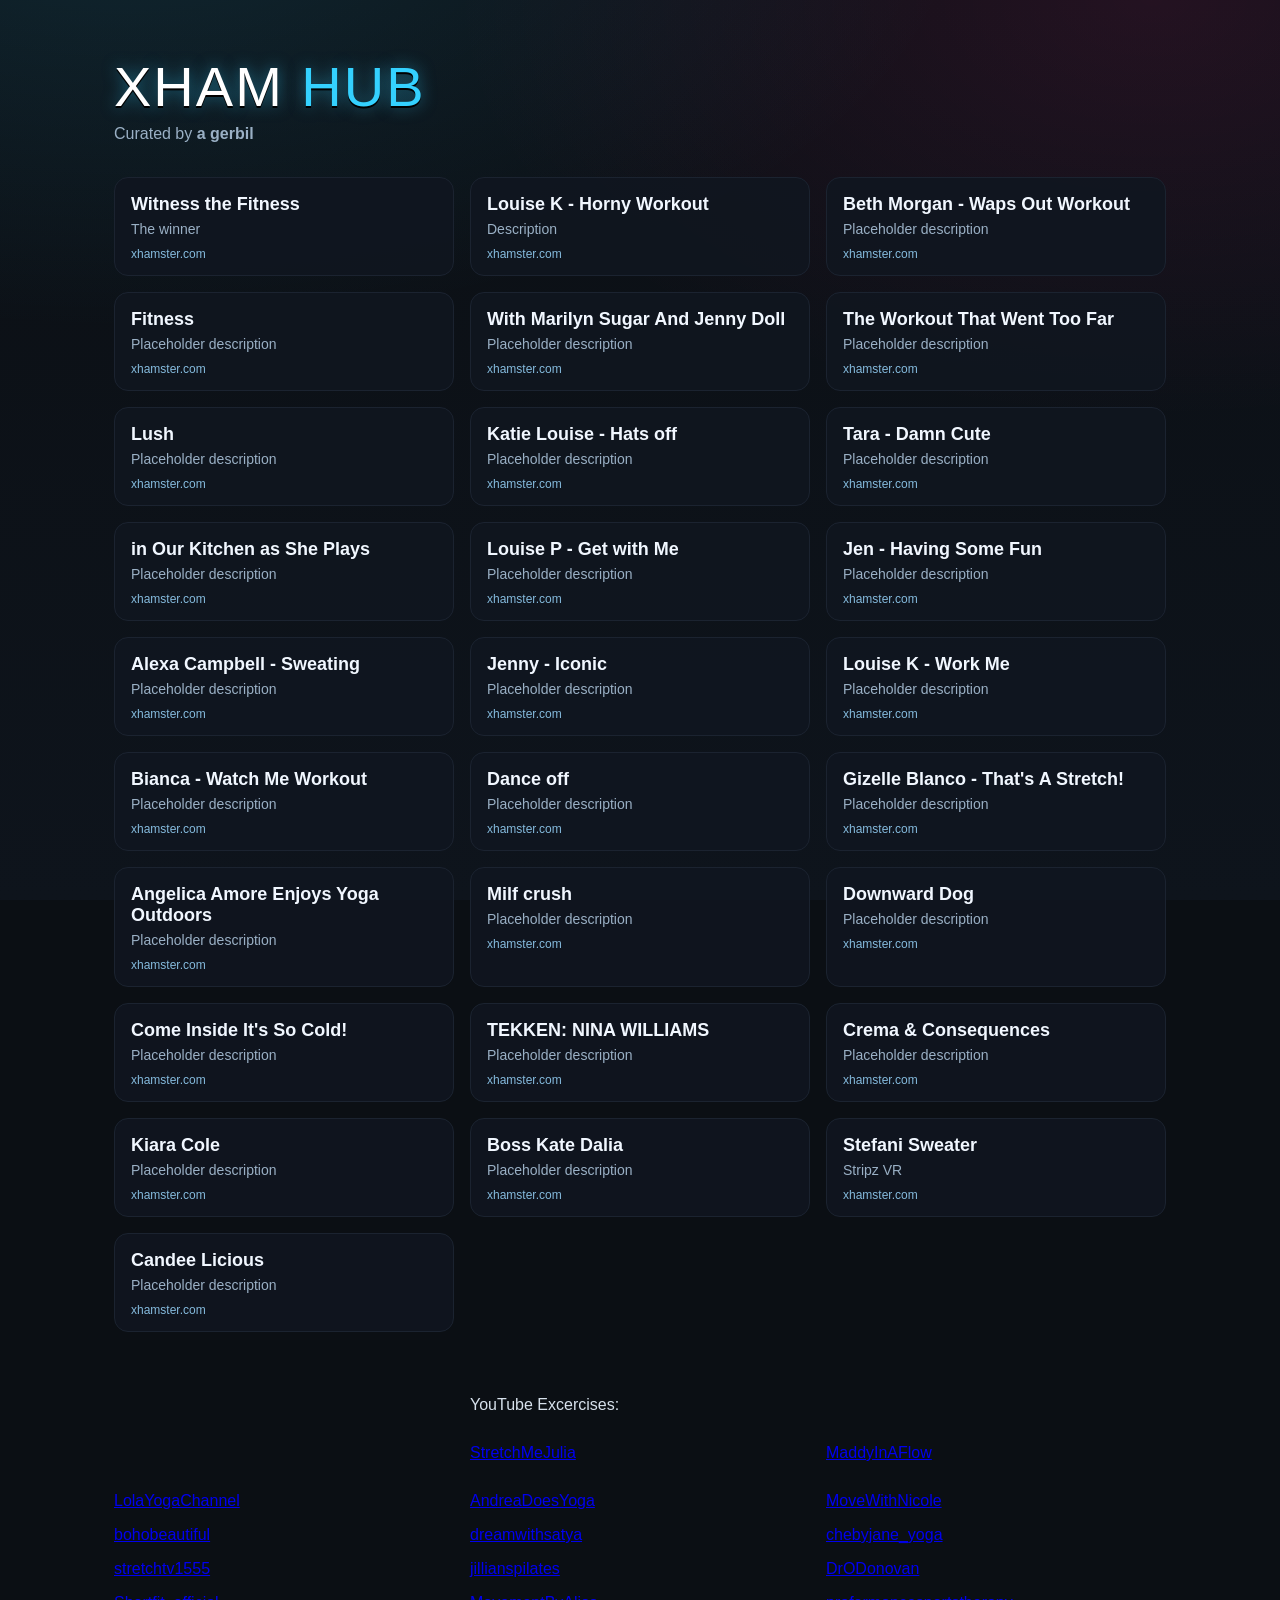
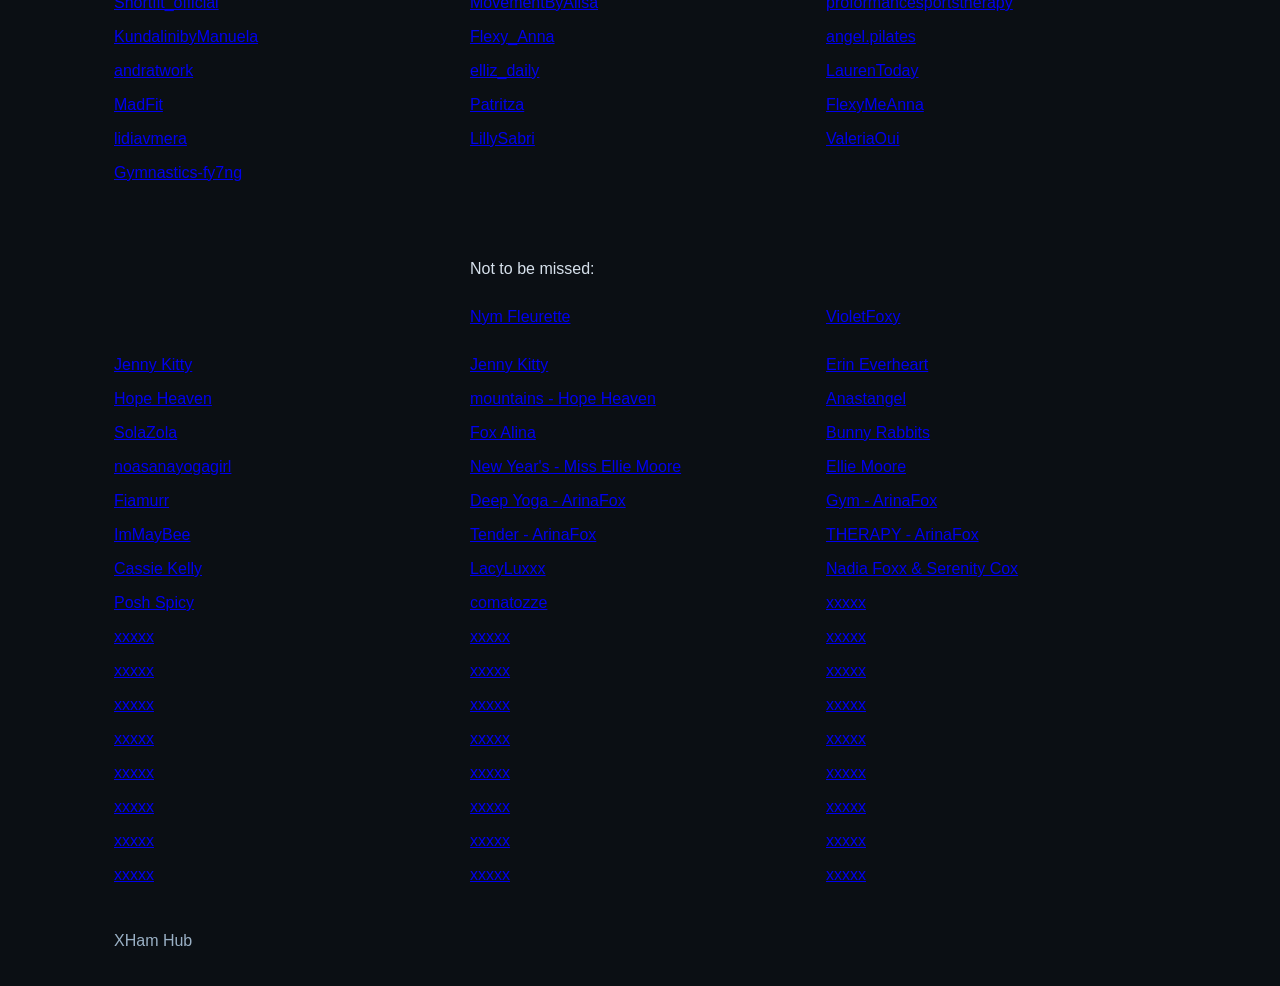
==== database/index.html @ 5155f1e9 "Add files via upload" ====
<!doctype html>
<html lang='en'>
<head>
<meta name="robots" content="noindex,nofollow">
<meta charset='utf-8'>
<title>XHAM Hub</title>
<link rel='stylesheet' href='styles.css'>
</head>
<body>
<header class='hero'><div class='hero__inner container'>
<div class='logo'>XHAM <span>HUB</span></div>
<p class='tag'>Curated by <strong>a gerbil</strong></p>
</div></header>
<main class='container'>
<section id='links' class='links-grid'>

      <a class="link-card" href="https://xhamster.com/videos/witness-the-fitness-xhGAjsO" target="_blank" rel="noopener">
        <div class="link-card__title">Witness the Fitness</div>
        <div class="link-card__desc">The winner</div>
        <div class="link-card__meta">xhamster.com</div>
      </a>

      <a class="link-card" href="https://xhamster.com/videos/louise-k-horny-workout-xhGwveF" target="_blank" rel="noopener">
        <div class="link-card__title">Louise K - Horny Workout</div>
        <div class="link-card__desc">Description</div>
        <div class="link-card__meta">xhamster.com</div>
      </a>

      <a class="link-card" href="https://xhamster.com/videos/beth-morgan-waps-out-workout-xhgz9jl" target="_blank" rel="noopener">
        <div class="link-card__title">Beth Morgan - Waps Out Workout</div>
        <div class="link-card__desc">Placeholder description</div>
        <div class="link-card__meta">xhamster.com</div>
      </a>

      <a class="link-card" href="https://xhamster.com/videos/fitness-anal-xhJX6Xh" target="_blank" rel="noopener">
        <div class="link-card__title">Fitness</div>
        <div class="link-card__desc">Placeholder description</div>
        <div class="link-card__meta">xhamster.com</div>
      </a>

      <a class="link-card" href="https://xhamster.com/videos/18vr-youre-about-to-get-your-mind-completely-wrecked-by-a-filthy-3some-with-marilyn-sugar-and-jenny-doll-xhyQTdA" target="_blank" rel="noopener">
        <div class="link-card__title">With Marilyn Sugar And Jenny Doll</div>
        <div class="link-card__desc">Placeholder description</div>
        <div class="link-card__meta">xhamster.com</div>
      </a>

      <a class="link-card" href="https://xhamster.com/videos/the-workout-that-went-too-far-xhqHVsQ" target="_blank" rel="noopener">
        <div class="link-card__title">The Workout That Went Too Far</div>
        <div class="link-card__desc">Placeholder description</div>
        <div class="link-card__meta">xhamster.com</div>
      </a>

      <a class="link-card" href="https://xhamster.com/videos/lush-in-leggings-xhURpyW" target="_blank" rel="noopener">
        <div class="link-card__title">Lush</div>
        <div class="link-card__desc">Placeholder description</div>
        <div class="link-card__meta">xhamster.com</div>
      </a>

      <a class="link-card" href="https://xhamster.com/videos/katie-louise-hats-off-xh76qNZ" target="_blank" rel="noopener">
        <div class="link-card__title">Katie Louise - Hats off</div>
        <div class="link-card__desc">Placeholder description</div>
        <div class="link-card__meta">xhamster.com</div>
      </a>

      <a class="link-card" href="https://xhamster.com/videos/tara-do-damn-cute-xhE83o2" target="_blank" rel="noopener">
        <div class="link-card__title">Tara - Damn Cute</div>
        <div class="link-card__desc">Placeholder description</div>
        <div class="link-card__meta">xhamster.com</div>
      </a>

      <a class="link-card" href="https://xhamster.com/videos/iris-is-not-wearing-panties-or-a-bra-in-our-kitchen-as-she-plays-in-vr-xhor1Lw" target="_blank" rel="noopener">
        <div class="link-card__title">in Our Kitchen as She Plays</div>
        <div class="link-card__desc">Placeholder description</div>
        <div class="link-card__meta">xhamster.com</div>
      </a>

      <a class="link-card" href="https://xhamster.com/videos/louise-p-get-naked-with-me-xhgOeEA" target="_blank" rel="noopener">
        <div class="link-card__title">Louise P - Get with Me</div>
        <div class="link-card__desc">Placeholder description</div>
        <div class="link-card__meta">xhamster.com</div>
      </a>

      <a class="link-card" href="https://https://xhamster.com/videos/jen-having-some-fun-xhluMwV" target="_blank" rel="noopener">
        <div class="link-card__title">Jen - Having Some Fun</div>
        <div class="link-card__desc">Placeholder description</div>
        <div class="link-card__meta">xhamster.com</div>
      </a>

      <a class="link-card" href="https://xhamster.com/videos/alexa-campbell-sweating-xhpr15O" target="_blank" rel="noopener">
         <div class="link-card__title">Alexa Campbell - Sweating</div>
         <div class="link-card__desc">Placeholder description</div>
         <div class="link-card__meta">xhamster.com</div>
      </a>

      <a class="link-card" href="https://xhamster.com/videos/jenny-iconic-xhCXWlG" target="_blank" rel="noopener">
        <div class="link-card__title">Jenny - Iconic</div>
        <div class="link-card__desc">Placeholder description</div>
        <div class="link-card__meta">xhamster.com</div>
      </a>

      <a class="link-card" href="https://xhamster.com/videos/louise-k-work-me-xhGZKt6" target="_blank" rel="noopener">
        <div class="link-card__title">Louise K - Work Me</div>
        <div class="link-card__desc">Placeholder description</div>
        <div class="link-card__meta">xhamster.com</div>
      </a>

      <a class="link-card" href="https://xhamster.com/videos/bianca-watch-me-workout-xhG8dqY" target="_blank" rel="noopener">
        <div class="link-card__title">Bianca - Watch Me Workout</div>
        <div class="link-card__desc">Placeholder description</div>
        <div class="link-card__meta">xhamster.com</div>
      </a>

      <a class="link-card" href="https://xhamster.com/videos/dance-off-xhmjfqy" target="_blank" rel="noopener">
        <div class="link-card__title">Dance off</div>
        <div class="link-card__desc">Placeholder description</div>
        <div class="link-card__meta">xhamster.com</div>
      </a>

      <a class="link-card" href="https://xhamster.com/videos/gizelle-blanco-wankzvr-thats-a-stretch-xheAMYT" target="_blank" rel="noopener">
        <div class="link-card__title">Gizelle Blanco - That's A Stretch!</div>
        <div class="link-card__desc">Placeholder description</div>
        <div class="link-card__meta">xhamster.com</div>
      </a>

      <a class="link-card" href="https://xhamster.com/videos/blonde-milf-angelica-amore-enjoys-nude-yoga-outdoors-xhXdv6Q" target="_blank" rel="noopener">
        <div class="link-card__title">Angelica Amore Enjoys Yoga Outdoors</div>
        <div class="link-card__desc">Placeholder description</div>
        <div class="link-card__meta">xhamster.com</div>
      </a>

      <a class="link-card" href="https://xhamster.com/videos/milf-crush-xhU7Tdp" target="_blank" rel="noopener">
        <div class="link-card__title">Milf crush</div>
        <div class="link-card__desc">Placeholder description</div>
        <div class="link-card__meta">xhamster.com</div>
      </a>

      <a class="link-card" href="https://xhamster.com/videos/milfvr-downward-doggystyle-7538200" target="_blank" rel="noopener">
        <div class="link-card__title">Downward Dog</div>
        <div class="link-card__desc">Placeholder description</div>
        <div class="link-card__meta">xhamster.com</div>
      </a>

      <a class="link-card" href="https://xhamster.com/videos/come-inside-its-so-cold-xhmgR2p" target="_blank" rel="noopener">
        <div class="link-card__title">Come Inside It's So Cold!</div>
        <div class="link-card__desc">Placeholder description</div>
        <div class="link-card__meta">xhamster.com</div>
      </a>

      <a class="link-card" href="https://xhamster.com/videos/tekken-nina-williams-a-xxx-parody-xhTXLjh" target="_blank" rel="noopener">
        <div class="link-card__title">TEKKEN: NINA WILLIAMS</div>
        <div class="link-card__desc">Placeholder description</div>
        <div class="link-card__meta">xhamster.com</div>
      </a>

      <a class="link-card" href="https://xhamster.com/videos/crema-consequences-xhkeyH8" target="_blank" rel="noopener">
        <div class="link-card__title">Crema & Consequences</div>
        <div class="link-card__desc">Placeholder description</div>
        <div class="link-card__meta">xhamster.com</div>
      </a>

      <a class="link-card" href="https://xhamster.com/videos/secretly-watching-stepdaughter-kiara-cole-xhu1Cqy" target="_blank" rel="noopener">
        <div class="link-card__title">Kiara Cole</div>
        <div class="link-card__desc">Placeholder description</div>
        <div class="link-card__meta">xhamster.com</div>
      </a>

      <a class="link-card" href="https://xhamster.com/videos/badoinkvr-naughty-boss-kate-dalia-fucking-her-employee-in-her-office-xh0IenI" target="_blank" rel="noopener">
        <div class="link-card__title">Boss Kate Dalia</div>
        <div class="link-card__desc">Placeholder description</div>
        <div class="link-card__meta">xhamster.com</div>
      </a>

      <a class="link-card" href="https://xhamster.com/videos/yeah-im-cute-xhYVmBL" target="_blank" rel="noopener">
        <div class="link-card__title">Stefani Sweater</div>
        <div class="link-card__desc">Stripz VR</div>
        <div class="link-card__meta">xhamster.com</div>
      </a>

      <a class="link-card" href="https://xhamster.com/videos/fuckpassvr-horny-blonde-candee-licious-begs-for-her-tight-asshole-stretched-around-cock-in-virtual-reality-xh8n7yX" target="_blank" rel="noopener">
        <div class="link-card__title">Candee Licious</div>
        <div class="link-card__desc">Placeholder description</div>
        <div class="link-card__meta">xhamster.com</div>
      </a>


<P></P>
<P></P>
<P></P>
<P></P>
<P></P>
<P></P>
YouTube Excercises:
<P></P>
<P></P>

<a href="https://www.youtube.com/@StretchMeJulia">StretchMeJulia</a>
<a href="https://www.youtube.com/@MaddyInAFlow/videos">MaddyInAFlow</a>
<a href="https://www.youtube.com/@LolaYogaChannel">LolaYogaChannel</a>
<a href="https://www.youtube.com/@AndreaDoesYoga/videos">AndreaDoesYoga</a>
<a href="https://www.youtube.com/@MoveWithNicole/videos">MoveWithNicole</a>
<a href="https://www.youtube.com/@bohobeautiful/videos">bohobeautiful</a>
<a href="https://www.youtube.com/@dreamwithsatya/videos">dreamwithsatya</a>
<a href="https://www.youtube.com/@chebyjane_yoga/videos">chebyjane_yoga</a>
<a href="https://www.youtube.com/@stretchtv1555/videos">stretchtv1555</a>
<a href="https://www.youtube.com/@jillianspilates">jillianspilates</a>
<a href="https://www.youtube.com/@DrODonovan/videos">DrODonovan</a>
<a href="https://www.youtube.com/@Shortfit_official/videos">Shortfit_official</a>
<a href="https://www.youtube.com/@MovementByAlisa/videos">MovementByAlisa</a>
<a href="https://www.youtube.com/@proformancesportstherapy">proformancesportstherapy</a>
<a href="https://www.youtube.com/@KundalinibyManuela/videos">KundalinibyManuela</a>
<a href="https://www.youtube.com/@Flexy_Anna/videos">Flexy_Anna</a>
<a href="https://www.youtube.com/@angel.pilates/videos">angel.pilates</a>
<a href="https://www.youtube.com/@andratwork/videos">andratwork</a>
<a href="https://www.youtube.com/@elliz_daily/videos">elliz_daily</a>
<a href="https://www.youtube.com/@LaurenToday/videos">LaurenToday</a>
<a href="https://www.youtube.com/@MadFit/videos">MadFit</a>
<a href="https://www.youtube.com/@Patritza/videos">Patritza</a>
<a href="https://www.youtube.com/@FlexyMeAnna/videos">FlexyMeAnna</a>
<a href="https://www.youtube.com/@lidiavmera/videos">lidiavmera</a>
<a href="https://www.youtube.com/@LillySabri/videos">LillySabri</a>
<a href="https://www.youtube.com/@ValeriaOui/videos">ValeriaOui</a>
<a href="https://www.youtube.com/@Gymnastics-fy7ng/videos">Gymnastics-fy7ng</a>

<P></P>
<P></P>
<P></P>
<P></P>
<P></P>
<P></P>
Not to be missed:
<P></P>
<P></P>
<a href="https://www.pornhub.com/view_video.php?viewkey=6831671062e85">Nym Fleurette</a>
<a href="https://www.pornhub.com/view_video.php?viewkey=6555a6ac6d11e">VioletFoxy</a>
<a href="https://www.pornhub.com/view_video.php?viewkey=6803118e83c68">Jenny Kitty</a>
<a href="https://www.pornhub.com/view_video.php?viewkey=68f3cf41554ba">Jenny Kitty</a>
<a href="https://www.pornhub.com/view_video.php?viewkey=65bceca9c37d4">Erin Everheart</a>
<a href="https://www.pornhub.com/view_video.php?viewkey=696f19a29f61d">Hope Heaven</a>
<a href="https://www.pornhub.com/view_video.php?viewkey=67c57d99cb5ae">mountains - Hope Heaven</a>
<a href="https://www.pornhub.com/view_video.php?viewkey=65142fd0b6d2b">Anastangel</a>
<a href="https://www.pornhub.com/view_video.php?viewkey=ph5eb875a3d6061">SolaZola</a>
<a href="https://www.pornhub.com/view_video.php?viewkey=643e61e900869">Fox Alina</a>
<a href="https://www.pornhub.com/view_video.php?viewkey=6624faf13e16a">Bunny Rabbits</a>
<a href="https://www.pornhub.com/view_video.php?viewkey=6a2790a0dd77d">noasanayogagirl</a>
<a href="https://www.pornhub.com/view_video.php?viewkey=ph61cf354f5888e">New Year's - Miss Ellie Moore</a>
<a href="https://www.pornhub.com/view_video.php?viewkey=ph63ad153a67b9b">Ellie Moore</a>
<a href="https://www.pornhub.com/view_video.php?viewkey=69d4b1352be3c">Fiamurr</a>
<a href="https://www.pornhub.com/view_video.php?viewkey=65fc431d8cc9f">Deep Yoga - ArinaFox</a>
<a href="https://www.pornhub.com/view_video.php?viewkey=66c08cfb7659b">Gym - ArinaFox</a>
<a href="https://www.pornhub.com/view_video.php?viewkey=65dc8e1baf037">ImMayBee</a>
<a href="https://www.pornhub.com/view_video.php?viewkey=65a581189bbbc">Tender - ArinaFox</a>
<a href="https://www.pornhub.com/view_video.php?viewkey=65ff0e152c5e4">THERAPY - ArinaFox</a>
<a href="https://www.pornhub.com/view_video.php?viewkey=670277af4b8a6">Cassie Kelly</a>
<a href="https://www.pornhub.com/view_video.php?viewkey=ph5f2683eced816">LacyLuxxx</a>
<a href="https://www.pornhub.com/view_video.php?viewkey=6549b49308e63">Nadia Foxx & Serenity Cox</a>
<a href="https://www.pornhub.com/view_video.php?viewkey=671216a3134e1">Posh Spicy</a>
<a href="https://www.pornhub.com/view_video.php?viewkey=67fc59b12c615">comatozze</a>
<a href="xxxxxxxxxxxxxxxxxxxxxxxxxxxxxxxxxxxxxxxxxx">xxxxx</a>
<a href="xxxxxxxxxxxxxxxxxxxxxxxxxxxxxxxxxxxxxxxxxx">xxxxx</a>
<a href="xxxxxxxxxxxxxxxxxxxxxxxxxxxxxxxxxxxxxxxxxx">xxxxx</a>
<a href="xxxxxxxxxxxxxxxxxxxxxxxxxxxxxxxxxxxxxxxxxx">xxxxx</a>
<a href="xxxxxxxxxxxxxxxxxxxxxxxxxxxxxxxxxxxxxxxxxx">xxxxx</a>
<a href="xxxxxxxxxxxxxxxxxxxxxxxxxxxxxxxxxxxxxxxxxx">xxxxx</a>
<a href="xxxxxxxxxxxxxxxxxxxxxxxxxxxxxxxxxxxxxxxxxx">xxxxx</a>
<a href="xxxxxxxxxxxxxxxxxxxxxxxxxxxxxxxxxxxxxxxxxx">xxxxx</a>
<a href="xxxxxxxxxxxxxxxxxxxxxxxxxxxxxxxxxxxxxxxxxx">xxxxx</a>
<a href="xxxxxxxxxxxxxxxxxxxxxxxxxxxxxxxxxxxxxxxxxx">xxxxx</a>
<a href="xxxxxxxxxxxxxxxxxxxxxxxxxxxxxxxxxxxxxxxxxx">xxxxx</a>
<a href="xxxxxxxxxxxxxxxxxxxxxxxxxxxxxxxxxxxxxxxxxx">xxxxx</a>
<a href="xxxxxxxxxxxxxxxxxxxxxxxxxxxxxxxxxxxxxxxxxx">xxxxx</a>
<a href="xxxxxxxxxxxxxxxxxxxxxxxxxxxxxxxxxxxxxxxxxx">xxxxx</a>
<a href="xxxxxxxxxxxxxxxxxxxxxxxxxxxxxxxxxxxxxxxxxx">xxxxx</a>
<a href="xxxxxxxxxxxxxxxxxxxxxxxxxxxxxxxxxxxxxxxxxx">xxxxx</a>
<a href="xxxxxxxxxxxxxxxxxxxxxxxxxxxxxxxxxxxxxxxxxx">xxxxx</a>
<a href="xxxxxxxxxxxxxxxxxxxxxxxxxxxxxxxxxxxxxxxxxx">xxxxx</a>
<a href="xxxxxxxxxxxxxxxxxxxxxxxxxxxxxxxxxxxxxxxxxx">xxxxx</a>
<a href="xxxxxxxxxxxxxxxxxxxxxxxxxxxxxxxxxxxxxxxxxx">xxxxx</a>
<a href="xxxxxxxxxxxxxxxxxxxxxxxxxxxxxxxxxxxxxxxxxx">xxxxx</a>
<a href="xxxxxxxxxxxxxxxxxxxxxxxxxxxxxxxxxxxxxxxxxx">xxxxx</a>
<a href="xxxxxxxxxxxxxxxxxxxxxxxxxxxxxxxxxxxxxxxxxx">xxxxx</a>
<a href="xxxxxxxxxxxxxxxxxxxxxxxxxxxxxxxxxxxxxxxxxx">xxxxx</a>
<a href="xxxxxxxxxxxxxxxxxxxxxxxxxxxxxxxxxxxxxxxxxx">xxxxx</a>





</section></main>
<footer class='footer container'><span>XHam Hub</span></footer>
<script src='main.js'></script>
</body>
</html>
---- database/styles.css ----
/*
  GTA Hub — Neon Dark Theme (Desktop-first)
  Author: MisterFantastick (via Copilot)
*/
:root {
  --bg: #0b0f14;
  --bg-2: #0e141c;
  --text: #d7e1ec;
  --muted: #9ab0c5;
  --border: #1b2330;
  --accent-1: #34d1ff; /* neon cyan */
  --accent-2: #ff2d95; /* neon magenta */
  --accent-3: #b3ff00; /* neon lime */
  --glow: 0 0 0.5rem rgba(52,209,255,0.35), 0 0 1.25rem rgba(255,45,149,0.2);
}

* { box-sizing: border-box; }
html, body { height: 100%; }
html { background: var(--bg); }
body {
  margin: 0;
  color: var(--text);
  font-family: Inter, Segoe UI, Roboto, Helvetica, Arial, system-ui, -apple-system, sans-serif;
  background:
    radial-gradient(1200px 600px at 10% -10%, rgba(52,209,255,0.12), transparent 70%),
    radial-gradient(1000px 600px at 90% 0%, rgba(255,45,149,0.10), transparent 70%),
    linear-gradient(180deg, var(--bg) 0%, var(--bg-2) 100%);
}

.container { max-width: 1100px; margin: 0 auto; padding: 0 24px; }

/**** HERO ****/
.hero { position: relative; padding: 54px 0 0; overflow: hidden; }
.hero__overlay {
  position: absolute; inset: 0; pointer-events: none;
  background-image:
    repeating-linear-gradient(
      to bottom,
      rgba(255,255,255,0.06),
      rgba(255,255,255,0.06) 1px,
      transparent 1px,
      transparent 3px
    );
  mix-blend-mode: overlay; opacity: 0.12;
}
.logo {
  font-family: Impact, Haettenschweiler, 'Arial Narrow Bold', sans-serif;
  font-size: 56px; letter-spacing: 2px;
  color: white; text-shadow: 0 2px 0 #000, 0 0 16px rgba(52,209,255,0.5);
}
.logo span { color: var(--accent-1); }
.tag { margin-top: 6px; color: var(--muted); }
.skyline { display: block; width: 100%; height: 140px; }

/**** INTRO ****/
.intro { margin: 26px 0 14px; line-height: 1.6; color: var(--muted); }
.intro .note {
  margin-top: 10px; border: 1px solid var(--border); border-left: 4px solid var(--accent-1);
  padding: 10px 12px; background: rgba(20,26,36,0.8); border-radius: 8px;
}
.intro code { color: #e6f3ff; background: rgba(52,209,255,0.12); padding: 1px 6px; border-radius: 4px; }

/**** LINKS GRID ****/
.links-grid {
  display: grid; gap: 16px; grid-template-columns: repeat(auto-fill, minmax(280px, 1fr));
  margin: 18px 0 48px;
}
.link-card {
  display: block; position: relative; padding: 16px 16px 14px; background: rgba(16,22,32,0.9);
  border: 1px solid var(--border); border-radius: 14px; text-decoration: none; color: var(--text);
  transition: transform 160ms ease, box-shadow 160ms ease, border-color 160ms ease;
}
.link-card::before {
  content: ""; position: absolute; inset: -1px; border-radius: inherit; pointer-events: none;
  background: linear-gradient(135deg, rgba(52,209,255,0.15), rgba(255,45,149,0.12));
  filter: blur(14px); opacity: 0; transition: opacity 160ms ease;
}
.link-card:hover { transform: translateY(-3px); border-color: #263146; box-shadow: var(--glow); }
.link-card:hover::before { opacity: 1; }

.link-card__title { font-weight: 800; font-size: 18px; margin-bottom: 6px; color: #f1f7ff; }
.link-card__desc { font-size: 14px; color: var(--muted); margin-bottom: 10px; }
.link-card__meta { font-size: 12px; color: #9ad8ff; opacity: 0.85; }

/**** FOOTER ****/
.footer { display: flex; justify-content: space-between; align-items: center; padding-bottom: 36px; color: var(--muted); }
.footer strong { color: #e6f3ff; }

/* Desktop-first; minimal mobile tweaks just in case */
@media (max-width: 720px) {
  .logo { font-size: 40px; }
  .skyline { height: 96px; }
}
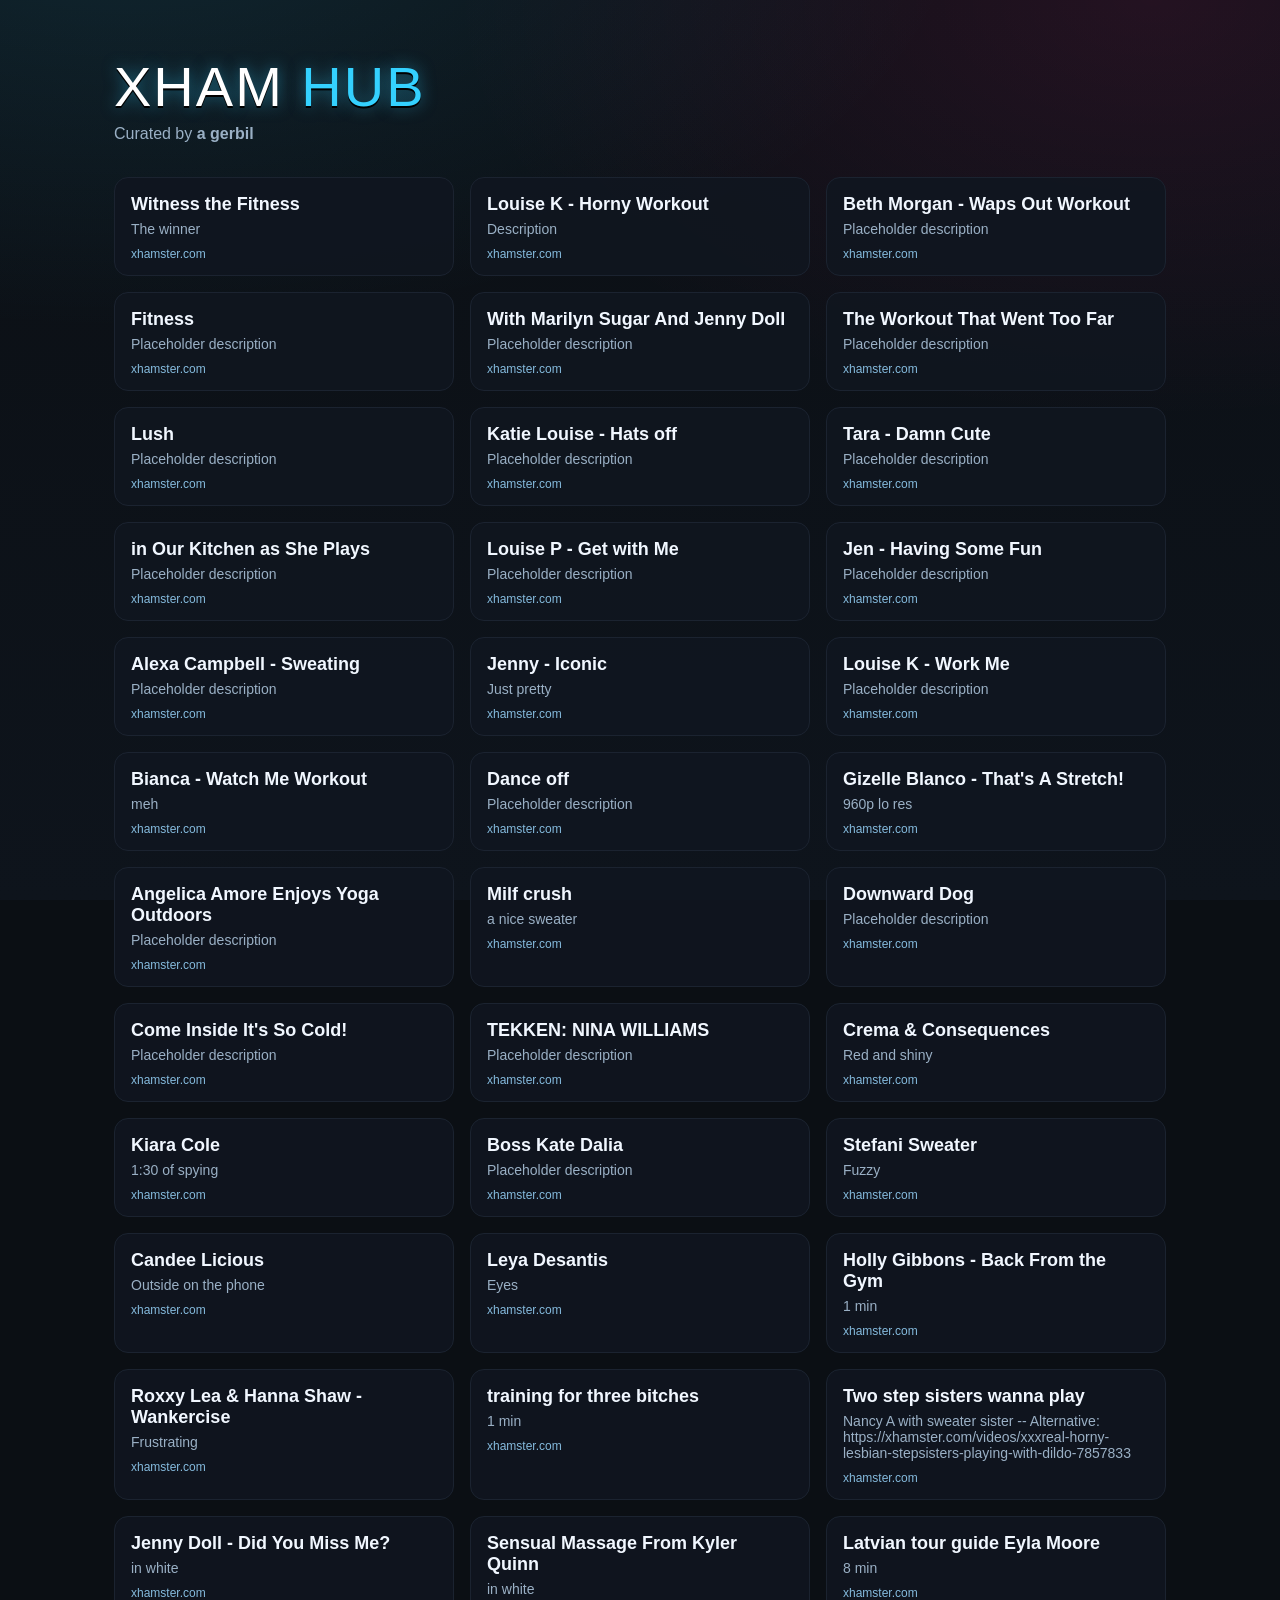
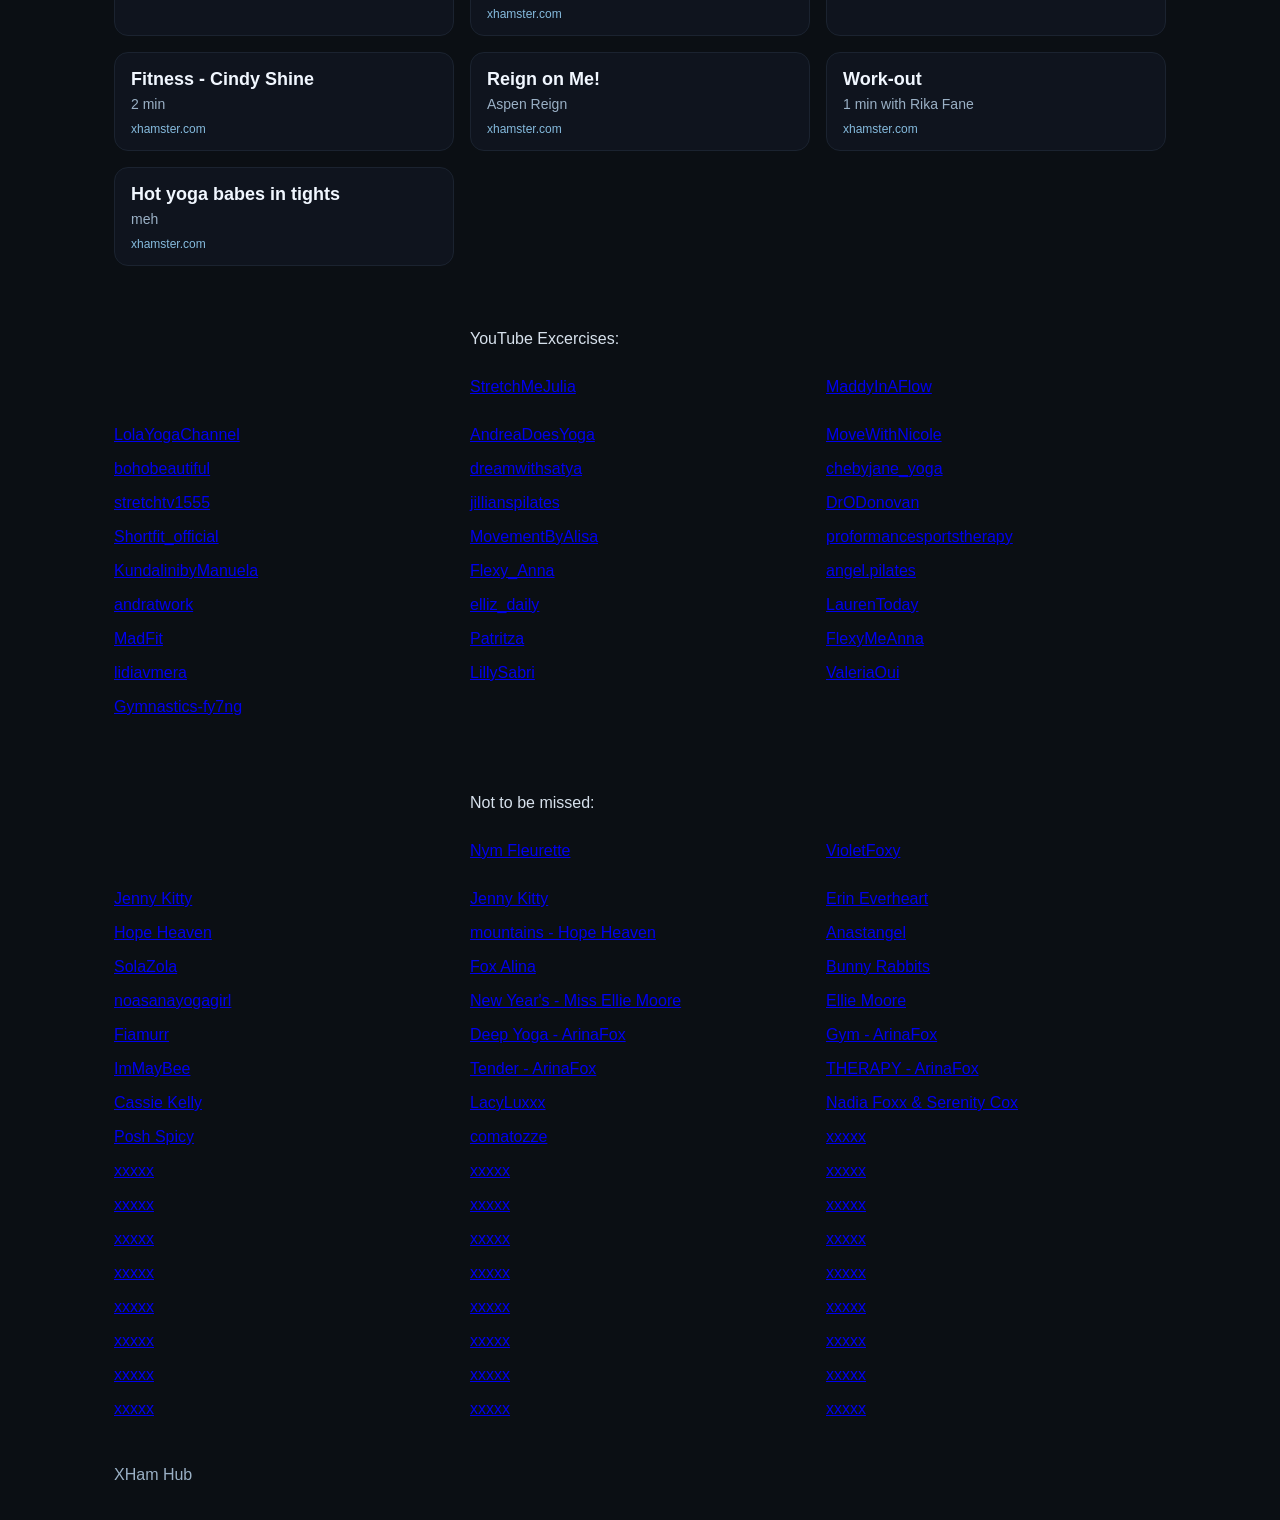
==== commit 286cc69a: "Add files via upload" ====
--- a/database/index.html
+++ b/database/index.html
@@ -80,7 +80,7 @@
         <div class="link-card__meta">xhamster.com</div>
       </a>
 
-      <a class="link-card" href="https://https://xhamster.com/videos/jen-having-some-fun-xhluMwV" target="_blank" rel="noopener">
+      <a class="link-card" href="https://xhamster.com/videos/jen-having-some-fun-xhluMwV" target="_blank" rel="noopener">
         <div class="link-card__title">Jen - Having Some Fun</div>
         <div class="link-card__desc">Placeholder description</div>
         <div class="link-card__meta">xhamster.com</div>
@@ -94,7 +94,7 @@
 
       <a class="link-card" href="https://xhamster.com/videos/jenny-iconic-xhCXWlG" target="_blank" rel="noopener">
         <div class="link-card__title">Jenny - Iconic</div>
-        <div class="link-card__desc">Placeholder description</div>
+        <div class="link-card__desc">Just pretty</div>
         <div class="link-card__meta">xhamster.com</div>
       </a>
 
@@ -106,7 +106,7 @@
 
       <a class="link-card" href="https://xhamster.com/videos/bianca-watch-me-workout-xhG8dqY" target="_blank" rel="noopener">
         <div class="link-card__title">Bianca - Watch Me Workout</div>
-        <div class="link-card__desc">Placeholder description</div>
+        <div class="link-card__desc">meh</div>
         <div class="link-card__meta">xhamster.com</div>
       </a>
 
@@ -118,7 +118,7 @@
 
       <a class="link-card" href="https://xhamster.com/videos/gizelle-blanco-wankzvr-thats-a-stretch-xheAMYT" target="_blank" rel="noopener">
         <div class="link-card__title">Gizelle Blanco - That's A Stretch!</div>
-        <div class="link-card__desc">Placeholder description</div>
+        <div class="link-card__desc">960p lo res</div>
         <div class="link-card__meta">xhamster.com</div>
       </a>
 
@@ -130,7 +130,7 @@
 
       <a class="link-card" href="https://xhamster.com/videos/milf-crush-xhU7Tdp" target="_blank" rel="noopener">
         <div class="link-card__title">Milf crush</div>
-        <div class="link-card__desc">Placeholder description</div>
+        <div class="link-card__desc">a nice sweater</div>
         <div class="link-card__meta">xhamster.com</div>
       </a>
 
@@ -154,13 +154,13 @@
 
       <a class="link-card" href="https://xhamster.com/videos/crema-consequences-xhkeyH8" target="_blank" rel="noopener">
         <div class="link-card__title">Crema & Consequences</div>
-        <div class="link-card__desc">Placeholder description</div>
+        <div class="link-card__desc">Red and shiny</div>
         <div class="link-card__meta">xhamster.com</div>
       </a>
 
       <a class="link-card" href="https://xhamster.com/videos/secretly-watching-stepdaughter-kiara-cole-xhu1Cqy" target="_blank" rel="noopener">
         <div class="link-card__title">Kiara Cole</div>
-        <div class="link-card__desc">Placeholder description</div>
+        <div class="link-card__desc">1:30 of spying</div>
         <div class="link-card__meta">xhamster.com</div>
       </a>
 
@@ -172,15 +172,89 @@
 
       <a class="link-card" href="https://xhamster.com/videos/yeah-im-cute-xhYVmBL" target="_blank" rel="noopener">
         <div class="link-card__title">Stefani Sweater</div>
-        <div class="link-card__desc">Stripz VR</div>
+        <div class="link-card__desc">Fuzzy</div>
         <div class="link-card__meta">xhamster.com</div>
       </a>
 
       <a class="link-card" href="https://xhamster.com/videos/fuckpassvr-horny-blonde-candee-licious-begs-for-her-tight-asshole-stretched-around-cock-in-virtual-reality-xh8n7yX" target="_blank" rel="noopener">
         <div class="link-card__title">Candee Licious</div>
-        <div class="link-card__desc">Placeholder description</div>
-        <div class="link-card__meta">xhamster.com</div>
-      </a>
+        <div class="link-card__desc">Outside on the phone</div>
+        <div class="link-card__meta">xhamster.com</div>
+      </a>
+
+      <a class="link-card" href="https://xhamster.com/videos/leya-desantis-roleplay-or-real-play-xhxhjGf" target="_blank" rel="noopener">
+        <div class="link-card__title">Leya Desantis</div>
+        <div class="link-card__desc">Eyes</div>
+        <div class="link-card__meta">xhamster.com</div>
+      </a>
+
+      <a class="link-card" href="https://xhamster.com/videos/holly-gibbons-back-from-the-gym-xhgKc8L" target="_blank" rel="noopener">
+        <div class="link-card__title">Holly Gibbons - Back From the Gym</div>
+        <div class="link-card__desc">1 min</div>
+        <div class="link-card__meta">xhamster.com</div>
+      </a>
+
+      <a class="link-card" href="https://xhamster.com/videos/roxxy-lea-hanna-shaw-wankercise-xhq1ilY" target="_blank" rel="noopener">
+        <div class="link-card__title">Roxxy Lea & Hanna Shaw - Wankercise</div>
+        <div class="link-card__desc">Frustrating</div>
+        <div class="link-card__meta">xhamster.com</div>
+      </a>
+
+      <a class="link-card" href="https://xhamster.com/videos/anal-training-for-three-bitches-2-xhZf96B" target="_blank" rel="noopener">
+        <div class="link-card__title">training for three bitches</div>
+        <div class="link-card__desc">1 min</div>
+        <div class="link-card__meta">xhamster.com</div>
+      </a>
+
+      <a class="link-card" href="https://xhamster.com/videos/virtual-taboo-two-step-sisters-wanna-play-7531321" target="_blank" rel="noopener">
+        <div class="link-card__title">Two step sisters wanna play</div>
+        <div class="link-card__desc">Nancy A with sweater sister -- Alternative: https://xhamster.com/videos/xxxreal-horny-lesbian-stepsisters-playing-with-dildo-7857833</div>
+        <div class="link-card__meta">xhamster.com</div>
+      </a>
+
+      <a class="link-card" href="https://xhamster.com/videos/did-you-miss-me-xhAFGO4" target="_blank" rel="noopener">
+        <div class="link-card__title">Jenny Doll - Did You Miss Me?</div>
+        <div class="link-card__desc">in white</div>
+        <div class="link-card__meta">xhamster.com</div>
+      </a>
+
+      <a class="link-card" href="https://xhamster.com/videos/sensual-massage-from-kyler-quinn-xhuwnLJ" target="_blank" rel="noopener">
+        <div class="link-card__title">Sensual Massage From Kyler Quinn</div>
+        <div class="link-card__desc">in white</div>
+        <div class="link-card__meta">xhamster.com</div>
+      </a>
+
+      <a class="link-card" href="https://xhamster.com/videos/fuckpassvr-latvian-tour-guide-eyla-moore-gives-you-the-grand-tour-of-her-sexy-body-in-this-virtual-reality-experience-xhoA6PR" target="_blank" rel="noopener">
+        <div class="link-card__title">Latvian tour guide Eyla Moore</div>
+        <div class="link-card__desc">8 min</div>
+        <div class="link-card__meta">xhamster.com</div>
+      </a>
+
+      <a class="link-card" href="https://xhamster.com/videos/fitness-anal-xhJX6Xh" target="_blank" rel="noopener">
+        <div class="link-card__title">Fitness - Cindy Shine</div>
+        <div class="link-card__desc">2 min</div>
+        <div class="link-card__meta">xhamster.com</div>
+      </a>
+
+      <a class="link-card" href="https://xhamster.com/videos/reign-on-me-xh3PrSt" target="_blank" rel="noopener">
+        <div class="link-card__title">Reign on Me!</div>
+        <div class="link-card__desc">Aspen Reign</div>
+        <div class="link-card__meta">xhamster.com</div>
+      </a>
+
+      <a class="link-card" href="https://xhamster.com/videos/work-out-xh9xpC1" target="_blank" rel="noopener">
+        <div class="link-card__title">Work-out</div>
+        <div class="link-card__desc">1 min with Rika Fane</div>
+        <div class="link-card__meta">xhamster.com</div>
+      </a>
+
+      <a class="link-card" href="https://xhamster.com/videos/naughty-america-hot-yoga-babes-tag-team-their-instructor-xh7d7Ar" target="_blank" rel="noopener">
+        <div class="link-card__title">Hot yoga babes in tights</div>
+        <div class="link-card__desc">meh</div>
+        <div class="link-card__meta">xhamster.com</div>
+      </a>
+
+
 
 
 <P></P>
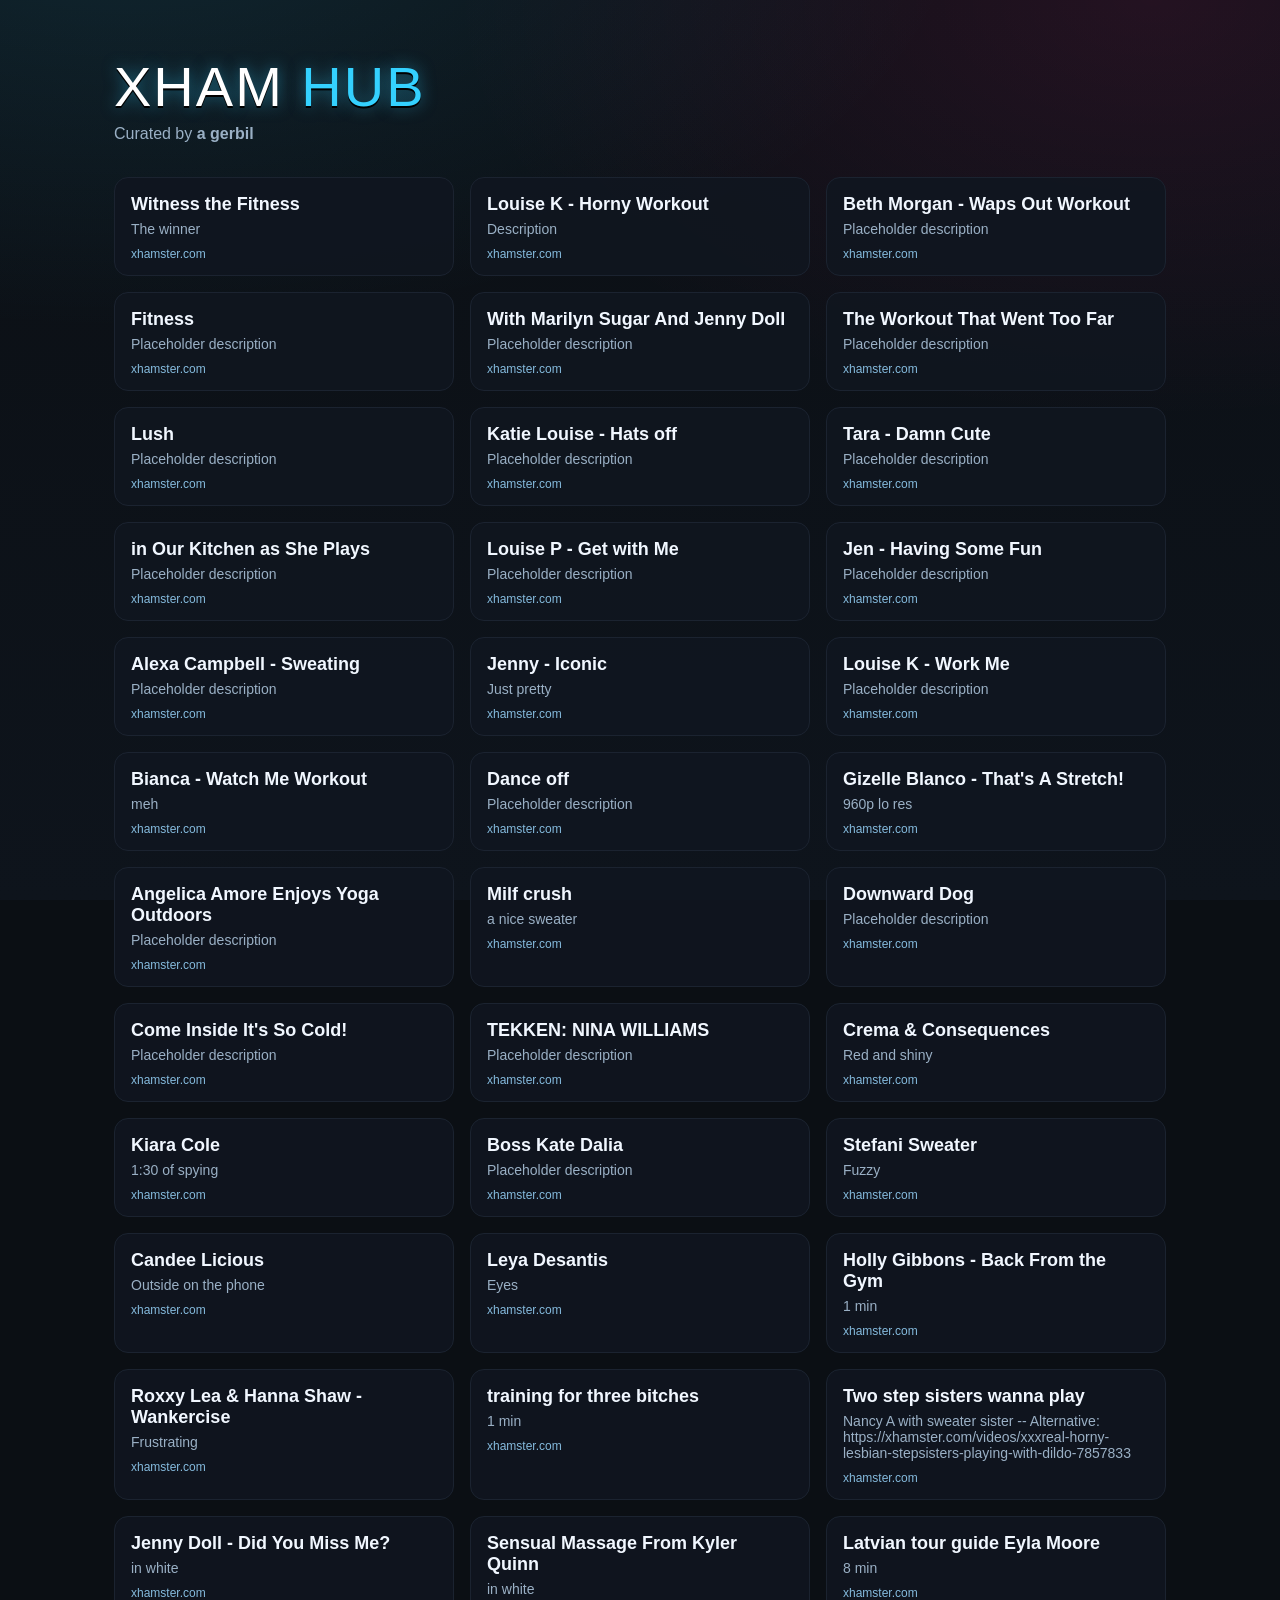
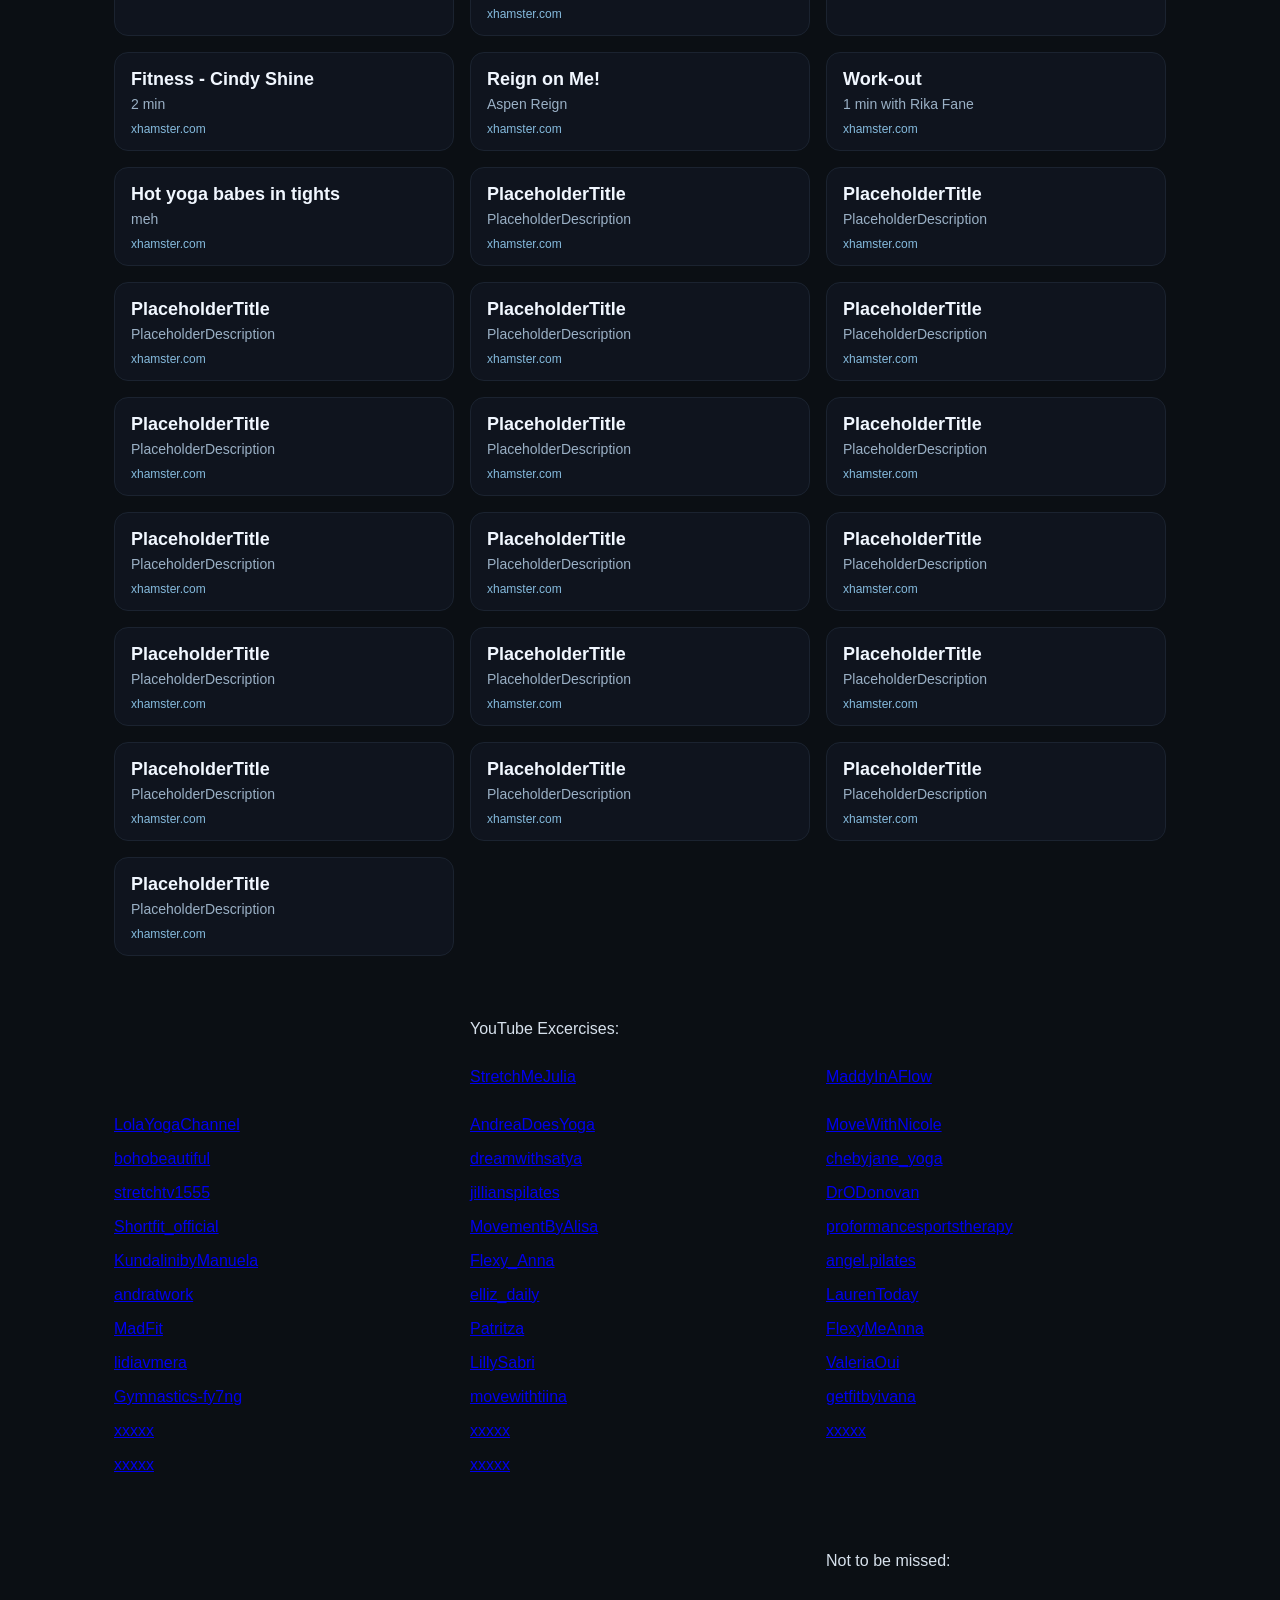
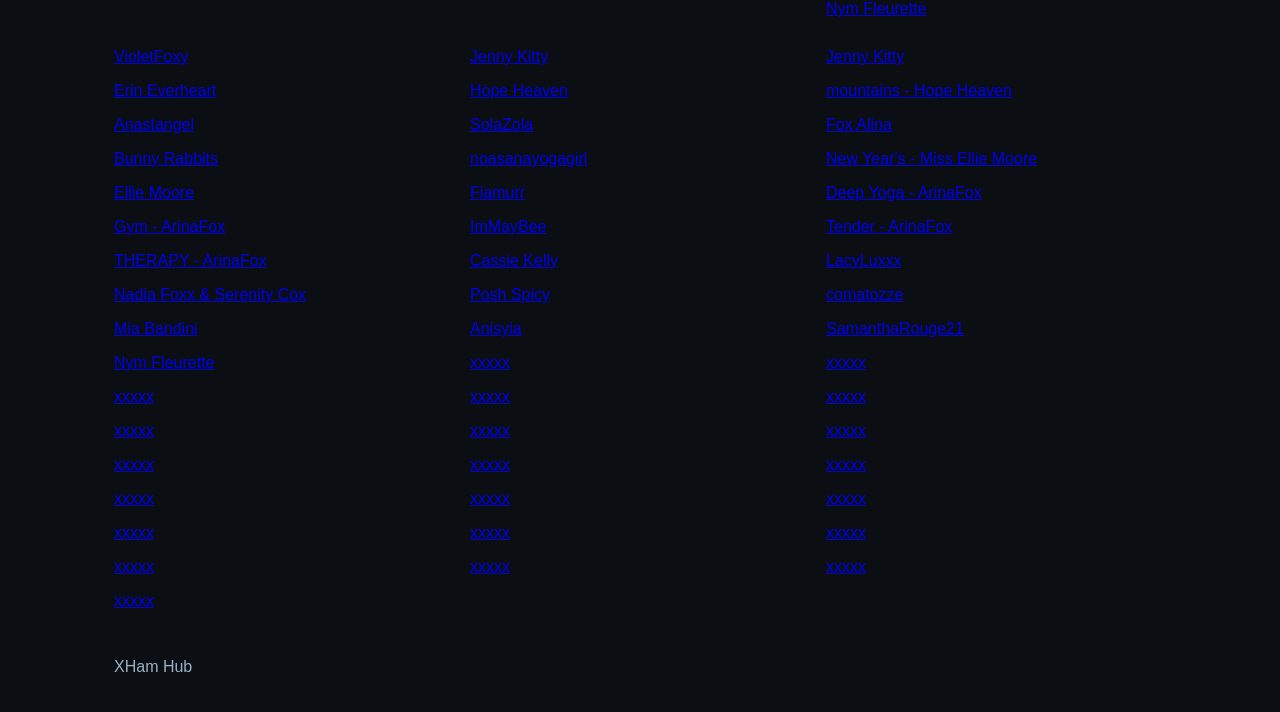
==== commit 79df6ae2: "Add files via upload" ====
--- a/database/index.html
+++ b/database/index.html
@@ -254,6 +254,114 @@
         <div class="link-card__meta">xhamster.com</div>
       </a>
 
+      <a class="link-card" href="https://xxx.com" target="_blank" rel="noopener">
+        <div class="link-card__title">PlaceholderTitle</div>
+        <div class="link-card__desc">PlaceholderDescription</div>
+        <div class="link-card__meta">xhamster.com</div>
+      </a>
+
+      <a class="link-card" href="https://xxx.com" target="_blank" rel="noopener">
+        <div class="link-card__title">PlaceholderTitle</div>
+        <div class="link-card__desc">PlaceholderDescription</div>
+        <div class="link-card__meta">xhamster.com</div>
+      </a>
+
+      <a class="link-card" href="https://xxx.com" target="_blank" rel="noopener">
+        <div class="link-card__title">PlaceholderTitle</div>
+        <div class="link-card__desc">PlaceholderDescription</div>
+        <div class="link-card__meta">xhamster.com</div>
+      </a>
+
+      <a class="link-card" href="https://xxx.com" target="_blank" rel="noopener">
+        <div class="link-card__title">PlaceholderTitle</div>
+        <div class="link-card__desc">PlaceholderDescription</div>
+        <div class="link-card__meta">xhamster.com</div>
+      </a>
+
+      <a class="link-card" href="https://xxx.com" target="_blank" rel="noopener">
+        <div class="link-card__title">PlaceholderTitle</div>
+        <div class="link-card__desc">PlaceholderDescription</div>
+        <div class="link-card__meta">xhamster.com</div>
+      </a>
+
+      <a class="link-card" href="https://xxx.com" target="_blank" rel="noopener">
+        <div class="link-card__title">PlaceholderTitle</div>
+        <div class="link-card__desc">PlaceholderDescription</div>
+        <div class="link-card__meta">xhamster.com</div>
+      </a>
+
+      <a class="link-card" href="https://xxx.com" target="_blank" rel="noopener">
+        <div class="link-card__title">PlaceholderTitle</div>
+        <div class="link-card__desc">PlaceholderDescription</div>
+        <div class="link-card__meta">xhamster.com</div>
+      </a>
+
+      <a class="link-card" href="https://xxx.com" target="_blank" rel="noopener">
+        <div class="link-card__title">PlaceholderTitle</div>
+        <div class="link-card__desc">PlaceholderDescription</div>
+        <div class="link-card__meta">xhamster.com</div>
+      </a>
+
+      <a class="link-card" href="https://xxx.com" target="_blank" rel="noopener">
+        <div class="link-card__title">PlaceholderTitle</div>
+        <div class="link-card__desc">PlaceholderDescription</div>
+        <div class="link-card__meta">xhamster.com</div>
+      </a>
+
+      <a class="link-card" href="https://xxx.com" target="_blank" rel="noopener">
+        <div class="link-card__title">PlaceholderTitle</div>
+        <div class="link-card__desc">PlaceholderDescription</div>
+        <div class="link-card__meta">xhamster.com</div>
+      </a>
+
+      <a class="link-card" href="https://xxx.com" target="_blank" rel="noopener">
+        <div class="link-card__title">PlaceholderTitle</div>
+        <div class="link-card__desc">PlaceholderDescription</div>
+        <div class="link-card__meta">xhamster.com</div>
+      </a>
+
+      <a class="link-card" href="https://xxx.com" target="_blank" rel="noopener">
+        <div class="link-card__title">PlaceholderTitle</div>
+        <div class="link-card__desc">PlaceholderDescription</div>
+        <div class="link-card__meta">xhamster.com</div>
+      </a>
+
+      <a class="link-card" href="https://xxx.com" target="_blank" rel="noopener">
+        <div class="link-card__title">PlaceholderTitle</div>
+        <div class="link-card__desc">PlaceholderDescription</div>
+        <div class="link-card__meta">xhamster.com</div>
+      </a>
+
+      <a class="link-card" href="https://xxx.com" target="_blank" rel="noopener">
+        <div class="link-card__title">PlaceholderTitle</div>
+        <div class="link-card__desc">PlaceholderDescription</div>
+        <div class="link-card__meta">xhamster.com</div>
+      </a>
+
+      <a class="link-card" href="https://xxx.com" target="_blank" rel="noopener">
+        <div class="link-card__title">PlaceholderTitle</div>
+        <div class="link-card__desc">PlaceholderDescription</div>
+        <div class="link-card__meta">xhamster.com</div>
+      </a>
+
+      <a class="link-card" href="https://xxx.com" target="_blank" rel="noopener">
+        <div class="link-card__title">PlaceholderTitle</div>
+        <div class="link-card__desc">PlaceholderDescription</div>
+        <div class="link-card__meta">xhamster.com</div>
+      </a>
+
+      <a class="link-card" href="https://xxx.com" target="_blank" rel="noopener">
+        <div class="link-card__title">PlaceholderTitle</div>
+        <div class="link-card__desc">PlaceholderDescription</div>
+        <div class="link-card__meta">xhamster.com</div>
+      </a>
+
+      <a class="link-card" href="https://xxx.com" target="_blank" rel="noopener">
+        <div class="link-card__title">PlaceholderTitle</div>
+        <div class="link-card__desc">PlaceholderDescription</div>
+        <div class="link-card__meta">xhamster.com</div>
+      </a>
+
 
 
 
@@ -267,33 +375,40 @@
 <P></P>
 <P></P>
 
-<a href="https://www.youtube.com/@StretchMeJulia">StretchMeJulia</a>
-<a href="https://www.youtube.com/@MaddyInAFlow/videos">MaddyInAFlow</a>
-<a href="https://www.youtube.com/@LolaYogaChannel">LolaYogaChannel</a>
-<a href="https://www.youtube.com/@AndreaDoesYoga/videos">AndreaDoesYoga</a>
-<a href="https://www.youtube.com/@MoveWithNicole/videos">MoveWithNicole</a>
-<a href="https://www.youtube.com/@bohobeautiful/videos">bohobeautiful</a>
-<a href="https://www.youtube.com/@dreamwithsatya/videos">dreamwithsatya</a>
-<a href="https://www.youtube.com/@chebyjane_yoga/videos">chebyjane_yoga</a>
-<a href="https://www.youtube.com/@stretchtv1555/videos">stretchtv1555</a>
-<a href="https://www.youtube.com/@jillianspilates">jillianspilates</a>
-<a href="https://www.youtube.com/@DrODonovan/videos">DrODonovan</a>
-<a href="https://www.youtube.com/@Shortfit_official/videos">Shortfit_official</a>
-<a href="https://www.youtube.com/@MovementByAlisa/videos">MovementByAlisa</a>
-<a href="https://www.youtube.com/@proformancesportstherapy">proformancesportstherapy</a>
-<a href="https://www.youtube.com/@KundalinibyManuela/videos">KundalinibyManuela</a>
-<a href="https://www.youtube.com/@Flexy_Anna/videos">Flexy_Anna</a>
-<a href="https://www.youtube.com/@angel.pilates/videos">angel.pilates</a>
-<a href="https://www.youtube.com/@andratwork/videos">andratwork</a>
-<a href="https://www.youtube.com/@elliz_daily/videos">elliz_daily</a>
-<a href="https://www.youtube.com/@LaurenToday/videos">LaurenToday</a>
-<a href="https://www.youtube.com/@MadFit/videos">MadFit</a>
-<a href="https://www.youtube.com/@Patritza/videos">Patritza</a>
-<a href="https://www.youtube.com/@FlexyMeAnna/videos">FlexyMeAnna</a>
-<a href="https://www.youtube.com/@lidiavmera/videos">lidiavmera</a>
-<a href="https://www.youtube.com/@LillySabri/videos">LillySabri</a>
-<a href="https://www.youtube.com/@ValeriaOui/videos">ValeriaOui</a>
-<a href="https://www.youtube.com/@Gymnastics-fy7ng/videos">Gymnastics-fy7ng</a>
+<a href="https://www.youtube.com/@StretchMeJulia" target="_blank">StretchMeJulia</a>
+<a href="https://www.youtube.com/@MaddyInAFlow/videos" target="_blank">MaddyInAFlow</a>
+<a href="https://www.youtube.com/@LolaYogaChannel" target="_blank">LolaYogaChannel</a>
+<a href="https://www.youtube.com/@AndreaDoesYoga/videos" target="_blank">AndreaDoesYoga</a>
+<a href="https://www.youtube.com/@MoveWithNicole/videos" target="_blank">MoveWithNicole</a>
+<a href="https://www.youtube.com/@bohobeautiful/videos" target="_blank">bohobeautiful</a>
+<a href="https://www.youtube.com/@dreamwithsatya/videos" target="_blank">dreamwithsatya</a>
+<a href="https://www.youtube.com/@chebyjane_yoga/videos" target="_blank">chebyjane_yoga</a>
+<a href="https://www.youtube.com/@stretchtv1555/videos" target="_blank">stretchtv1555</a>
+<a href="https://www.youtube.com/@jillianspilates" target="_blank">jillianspilates</a>
+<a href="https://www.youtube.com/@DrODonovan/videos" target="_blank">DrODonovan</a>
+<a href="https://www.youtube.com/@Shortfit_official/videos" target="_blank">Shortfit_official</a>
+<a href="https://www.youtube.com/@MovementByAlisa/videos" target="_blank">MovementByAlisa</a>
+<a href="https://www.youtube.com/@proformancesportstherapy" target="_blank">proformancesportstherapy</a>
+<a href="https://www.youtube.com/@KundalinibyManuela/videos" target="_blank">KundalinibyManuela</a>
+<a href="https://www.youtube.com/@Flexy_Anna/videos" target="_blank">Flexy_Anna</a>
+<a href="https://www.youtube.com/@angel.pilates/videos" target="_blank">angel.pilates</a>
+<a href="https://www.youtube.com/@andratwork/videos" target="_blank">andratwork</a>
+<a href="https://www.youtube.com/@elliz_daily/videos" target="_blank">elliz_daily</a>
+<a href="https://www.youtube.com/@LaurenToday/videos" target="_blank">LaurenToday</a>
+<a href="https://www.youtube.com/@MadFit/videos" target="_blank">MadFit</a>
+<a href="https://www.youtube.com/@Patritza/videos" target="_blank">Patritza</a>
+<a href="https://www.youtube.com/@FlexyMeAnna/videos" target="_blank">FlexyMeAnna</a>
+<a href="https://www.youtube.com/@lidiavmera/videos" target="_blank">lidiavmera</a>
+<a href="https://www.youtube.com/@LillySabri/videos" target="_blank">LillySabri</a>
+<a href="https://www.youtube.com/@ValeriaOui/videos" target="_blank">ValeriaOui</a>
+<a href="https://www.youtube.com/@Gymnastics-fy7ng/videos" target="_blank">Gymnastics-fy7ng</a>
+<a href="https://www.youtube.com/@movewithtiina/videos" target="_blank">movewithtiina</a>
+<a href="https://www.youtube.com/@getfitbyivana/videos" target="_blank">getfitbyivana</a>
+<a href="xxxxxxxxxxxxxxxxxxxxxxxxxxxxxxxxxxxxxxxxxx" target="_blank">xxxxx</a>
+<a href="xxxxxxxxxxxxxxxxxxxxxxxxxxxxxxxxxxxxxxxxxx" target="_blank">xxxxx</a>
+<a href="xxxxxxxxxxxxxxxxxxxxxxxxxxxxxxxxxxxxxxxxxx" target="_blank">xxxxx</a>
+<a href="xxxxxxxxxxxxxxxxxxxxxxxxxxxxxxxxxxxxxxxxxx" target="_blank">xxxxx</a>
+<a href="xxxxxxxxxxxxxxxxxxxxxxxxxxxxxxxxxxxxxxxxxx" target="_blank">xxxxx</a>
 
 <P></P>
 <P></P>
@@ -304,58 +419,56 @@
 Not to be missed:
 <P></P>
 <P></P>
-<a href="https://www.pornhub.com/view_video.php?viewkey=6831671062e85">Nym Fleurette</a>
-<a href="https://www.pornhub.com/view_video.php?viewkey=6555a6ac6d11e">VioletFoxy</a>
-<a href="https://www.pornhub.com/view_video.php?viewkey=6803118e83c68">Jenny Kitty</a>
-<a href="https://www.pornhub.com/view_video.php?viewkey=68f3cf41554ba">Jenny Kitty</a>
-<a href="https://www.pornhub.com/view_video.php?viewkey=65bceca9c37d4">Erin Everheart</a>
-<a href="https://www.pornhub.com/view_video.php?viewkey=696f19a29f61d">Hope Heaven</a>
-<a href="https://www.pornhub.com/view_video.php?viewkey=67c57d99cb5ae">mountains - Hope Heaven</a>
-<a href="https://www.pornhub.com/view_video.php?viewkey=65142fd0b6d2b">Anastangel</a>
-<a href="https://www.pornhub.com/view_video.php?viewkey=ph5eb875a3d6061">SolaZola</a>
-<a href="https://www.pornhub.com/view_video.php?viewkey=643e61e900869">Fox Alina</a>
-<a href="https://www.pornhub.com/view_video.php?viewkey=6624faf13e16a">Bunny Rabbits</a>
-<a href="https://www.pornhub.com/view_video.php?viewkey=6a2790a0dd77d">noasanayogagirl</a>
-<a href="https://www.pornhub.com/view_video.php?viewkey=ph61cf354f5888e">New Year's - Miss Ellie Moore</a>
-<a href="https://www.pornhub.com/view_video.php?viewkey=ph63ad153a67b9b">Ellie Moore</a>
-<a href="https://www.pornhub.com/view_video.php?viewkey=69d4b1352be3c">Fiamurr</a>
-<a href="https://www.pornhub.com/view_video.php?viewkey=65fc431d8cc9f">Deep Yoga - ArinaFox</a>
-<a href="https://www.pornhub.com/view_video.php?viewkey=66c08cfb7659b">Gym - ArinaFox</a>
-<a href="https://www.pornhub.com/view_video.php?viewkey=65dc8e1baf037">ImMayBee</a>
-<a href="https://www.pornhub.com/view_video.php?viewkey=65a581189bbbc">Tender - ArinaFox</a>
-<a href="https://www.pornhub.com/view_video.php?viewkey=65ff0e152c5e4">THERAPY - ArinaFox</a>
-<a href="https://www.pornhub.com/view_video.php?viewkey=670277af4b8a6">Cassie Kelly</a>
-<a href="https://www.pornhub.com/view_video.php?viewkey=ph5f2683eced816">LacyLuxxx</a>
-<a href="https://www.pornhub.com/view_video.php?viewkey=6549b49308e63">Nadia Foxx & Serenity Cox</a>
-<a href="https://www.pornhub.com/view_video.php?viewkey=671216a3134e1">Posh Spicy</a>
-<a href="https://www.pornhub.com/view_video.php?viewkey=67fc59b12c615">comatozze</a>
-<a href="xxxxxxxxxxxxxxxxxxxxxxxxxxxxxxxxxxxxxxxxxx">xxxxx</a>
-<a href="xxxxxxxxxxxxxxxxxxxxxxxxxxxxxxxxxxxxxxxxxx">xxxxx</a>
-<a href="xxxxxxxxxxxxxxxxxxxxxxxxxxxxxxxxxxxxxxxxxx">xxxxx</a>
-<a href="xxxxxxxxxxxxxxxxxxxxxxxxxxxxxxxxxxxxxxxxxx">xxxxx</a>
-<a href="xxxxxxxxxxxxxxxxxxxxxxxxxxxxxxxxxxxxxxxxxx">xxxxx</a>
-<a href="xxxxxxxxxxxxxxxxxxxxxxxxxxxxxxxxxxxxxxxxxx">xxxxx</a>
-<a href="xxxxxxxxxxxxxxxxxxxxxxxxxxxxxxxxxxxxxxxxxx">xxxxx</a>
-<a href="xxxxxxxxxxxxxxxxxxxxxxxxxxxxxxxxxxxxxxxxxx">xxxxx</a>
-<a href="xxxxxxxxxxxxxxxxxxxxxxxxxxxxxxxxxxxxxxxxxx">xxxxx</a>
-<a href="xxxxxxxxxxxxxxxxxxxxxxxxxxxxxxxxxxxxxxxxxx">xxxxx</a>
-<a href="xxxxxxxxxxxxxxxxxxxxxxxxxxxxxxxxxxxxxxxxxx">xxxxx</a>
-<a href="xxxxxxxxxxxxxxxxxxxxxxxxxxxxxxxxxxxxxxxxxx">xxxxx</a>
-<a href="xxxxxxxxxxxxxxxxxxxxxxxxxxxxxxxxxxxxxxxxxx">xxxxx</a>
-<a href="xxxxxxxxxxxxxxxxxxxxxxxxxxxxxxxxxxxxxxxxxx">xxxxx</a>
-<a href="xxxxxxxxxxxxxxxxxxxxxxxxxxxxxxxxxxxxxxxxxx">xxxxx</a>
-<a href="xxxxxxxxxxxxxxxxxxxxxxxxxxxxxxxxxxxxxxxxxx">xxxxx</a>
-<a href="xxxxxxxxxxxxxxxxxxxxxxxxxxxxxxxxxxxxxxxxxx">xxxxx</a>
-<a href="xxxxxxxxxxxxxxxxxxxxxxxxxxxxxxxxxxxxxxxxxx">xxxxx</a>
-<a href="xxxxxxxxxxxxxxxxxxxxxxxxxxxxxxxxxxxxxxxxxx">xxxxx</a>
-<a href="xxxxxxxxxxxxxxxxxxxxxxxxxxxxxxxxxxxxxxxxxx">xxxxx</a>
-<a href="xxxxxxxxxxxxxxxxxxxxxxxxxxxxxxxxxxxxxxxxxx">xxxxx</a>
-<a href="xxxxxxxxxxxxxxxxxxxxxxxxxxxxxxxxxxxxxxxxxx">xxxxx</a>
-<a href="xxxxxxxxxxxxxxxxxxxxxxxxxxxxxxxxxxxxxxxxxx">xxxxx</a>
-<a href="xxxxxxxxxxxxxxxxxxxxxxxxxxxxxxxxxxxxxxxxxx">xxxxx</a>
-<a href="xxxxxxxxxxxxxxxxxxxxxxxxxxxxxxxxxxxxxxxxxx">xxxxx</a>
-
-
+<a href="https://www.pornhub.com/view_video.php?viewkey=6831671062e85" target="_blank">Nym Fleurette</a>
+<a href="https://www.pornhub.com/view_video.php?viewkey=6555a6ac6d11e" target="_blank">VioletFoxy</a>
+<a href="https://www.pornhub.com/view_video.php?viewkey=6803118e83c68" target="_blank">Jenny Kitty</a>
+<a href="https://www.pornhub.com/view_video.php?viewkey=68f3cf41554ba" target="_blank">Jenny Kitty</a>
+<a href="https://www.pornhub.com/view_video.php?viewkey=65bceca9c37d4" target="_blank">Erin Everheart</a>
+<a href="https://www.pornhub.com/view_video.php?viewkey=696f19a29f61d" target="_blank">Hope Heaven</a>
+<a href="https://www.pornhub.com/view_video.php?viewkey=67c57d99cb5ae" target="_blank">mountains - Hope Heaven</a>
+<a href="https://www.pornhub.com/view_video.php?viewkey=65142fd0b6d2b" target="_blank">Anastangel</a>
+<a href="https://www.pornhub.com/view_video.php?viewkey=ph5eb875a3d6061" target="_blank">SolaZola</a>
+<a href="https://www.pornhub.com/view_video.php?viewkey=643e61e900869" target="_blank">Fox Alina</a>
+<a href="https://www.pornhub.com/view_video.php?viewkey=6624faf13e16a" target="_blank">Bunny Rabbits</a>
+<a href="https://www.pornhub.com/view_video.php?viewkey=6a2790a0dd77d" target="_blank">noasanayogagirl</a>
+<a href="https://www.pornhub.com/view_video.php?viewkey=ph61cf354f5888e" target="_blank">New Year's - Miss Ellie Moore</a>
+<a href="https://www.pornhub.com/view_video.php?viewkey=ph63ad153a67b9b" target="_blank">Ellie Moore</a>
+<a href="https://www.pornhub.com/view_video.php?viewkey=69d4b1352be3c" target="_blank">Fiamurr</a>
+<a href="https://www.pornhub.com/view_video.php?viewkey=65fc431d8cc9f" target="_blank">Deep Yoga - ArinaFox</a>
+<a href="https://www.pornhub.com/view_video.php?viewkey=66c08cfb7659b" target="_blank">Gym - ArinaFox</a>
+<a href="https://www.pornhub.com/view_video.php?viewkey=65dc8e1baf037" target="_blank">ImMayBee</a>
+<a href="https://www.pornhub.com/view_video.php?viewkey=65a581189bbbc" target="_blank">Tender - ArinaFox</a>
+<a href="https://www.pornhub.com/view_video.php?viewkey=65ff0e152c5e4" target="_blank">THERAPY - ArinaFox</a>
+<a href="https://www.pornhub.com/view_video.php?viewkey=670277af4b8a6" target="_blank">Cassie Kelly</a>
+<a href="https://www.pornhub.com/view_video.php?viewkey=ph5f2683eced816" target="_blank">LacyLuxxx</a>
+<a href="https://www.pornhub.com/view_video.php?viewkey=6549b49308e63" target="_blank">Nadia Foxx & Serenity Cox</a>
+<a href="https://www.pornhub.com/view_video.php?viewkey=671216a3134e1" target="_blank">Posh Spicy</a>
+<a href="https://www.pornhub.com/view_video.php?viewkey=67fc59b12c615" target="_blank">comatozze</a>
+<a href="https://www.pornhub.com/view_video.php?viewkey=66edd908a610e" target="_blank">Mia Bandini</a>
+<a href="https://www.pornhub.com/view_video.php?viewkey=ph5fa3452e346b4" target="_blank">Anisyia</a>
+<a href="https://www.pornhub.com/view_video.php?viewkey=69d0b83cdd5d5" target="_blank">SamanthaRouge21</a>
+<a href="https://www.pornhub.com/view_video.php?viewkey=6831671062e85" target="_blank">Nym Fleurette</a>
+<a href="xxxxxxxxxxxxxxxxxxxxxxxxxxxxxxxxxxxxxxxxxx" target="_blank">xxxxx</a>
+<a href="xxxxxxxxxxxxxxxxxxxxxxxxxxxxxxxxxxxxxxxxxx" target="_blank">xxxxx</a>
+<a href="xxxxxxxxxxxxxxxxxxxxxxxxxxxxxxxxxxxxxxxxxx" target="_blank">xxxxx</a>
+<a href="xxxxxxxxxxxxxxxxxxxxxxxxxxxxxxxxxxxxxxxxxx" target="_blank">xxxxx</a>
+<a href="xxxxxxxxxxxxxxxxxxxxxxxxxxxxxxxxxxxxxxxxxx" target="_blank">xxxxx</a>
+<a href="xxxxxxxxxxxxxxxxxxxxxxxxxxxxxxxxxxxxxxxxxx" target="_blank">xxxxx</a>
+<a href="xxxxxxxxxxxxxxxxxxxxxxxxxxxxxxxxxxxxxxxxxx" target="_blank">xxxxx</a>
+<a href="xxxxxxxxxxxxxxxxxxxxxxxxxxxxxxxxxxxxxxxxxx" target="_blank">xxxxx</a>
+<a href="xxxxxxxxxxxxxxxxxxxxxxxxxxxxxxxxxxxxxxxxxx" target="_blank">xxxxx</a>
+<a href="xxxxxxxxxxxxxxxxxxxxxxxxxxxxxxxxxxxxxxxxxx" target="_blank">xxxxx</a>
+<a href="xxxxxxxxxxxxxxxxxxxxxxxxxxxxxxxxxxxxxxxxxx" target="_blank">xxxxx</a>
+<a href="xxxxxxxxxxxxxxxxxxxxxxxxxxxxxxxxxxxxxxxxxx" target="_blank">xxxxx</a>
+<a href="xxxxxxxxxxxxxxxxxxxxxxxxxxxxxxxxxxxxxxxxxx" target="_blank">xxxxx</a>
+<a href="xxxxxxxxxxxxxxxxxxxxxxxxxxxxxxxxxxxxxxxxxx" target="_blank">xxxxx</a>
+<a href="xxxxxxxxxxxxxxxxxxxxxxxxxxxxxxxxxxxxxxxxxx" target="_blank">xxxxx</a>
+<a href="xxxxxxxxxxxxxxxxxxxxxxxxxxxxxxxxxxxxxxxxxx" target="_blank">xxxxx</a>
+<a href="xxxxxxxxxxxxxxxxxxxxxxxxxxxxxxxxxxxxxxxxxx" target="_blank">xxxxx</a>
+<a href="xxxxxxxxxxxxxxxxxxxxxxxxxxxxxxxxxxxxxxxxxx" target="_blank">xxxxx</a>
+<a href="xxxxxxxxxxxxxxxxxxxxxxxxxxxxxxxxxxxxxxxxxx" target="_blank">xxxxx</a>
+<a href="xxxxxxxxxxxxxxxxxxxxxxxxxxxxxxxxxxxxxxxxxx" target="_blank">xxxxx</a>
+<a href="xxxxxxxxxxxxxxxxxxxxxxxxxxxxxxxxxxxxxxxxxx" target="_blank">xxxxx</a>
 
 
 
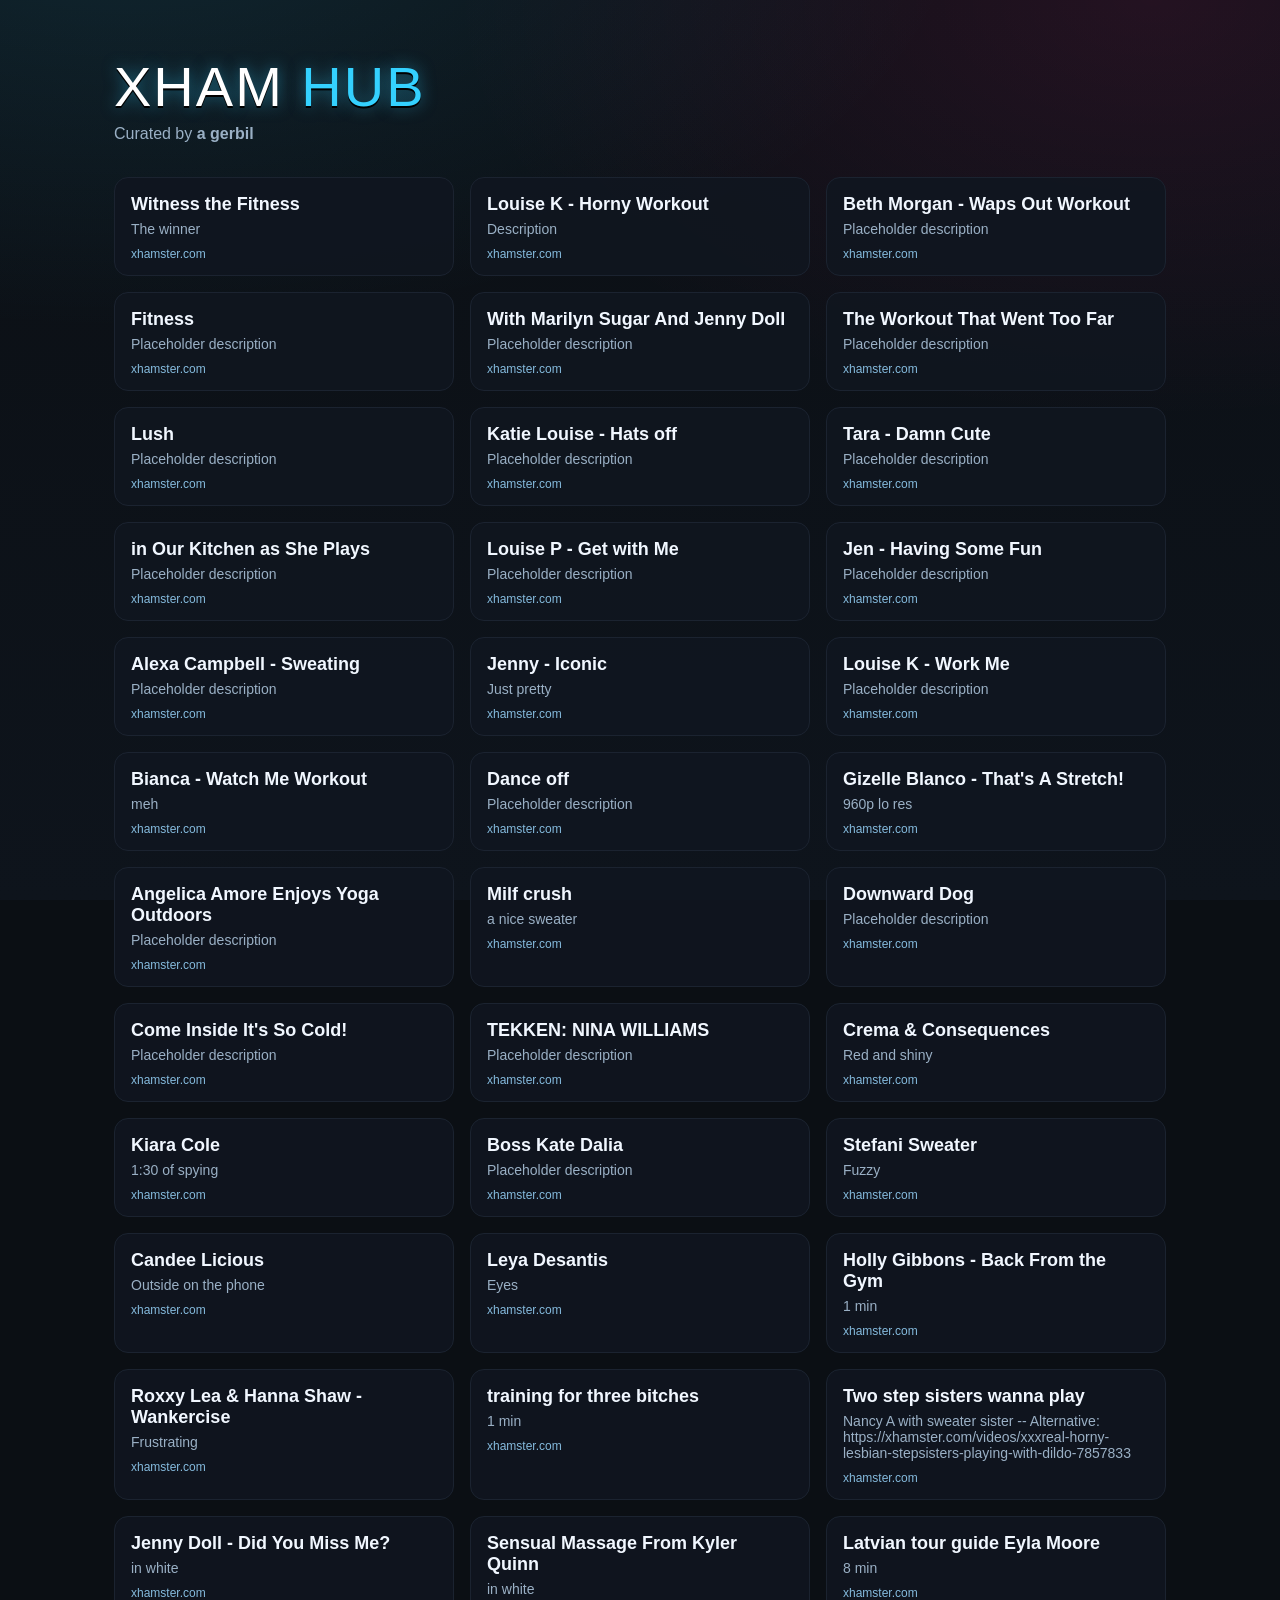
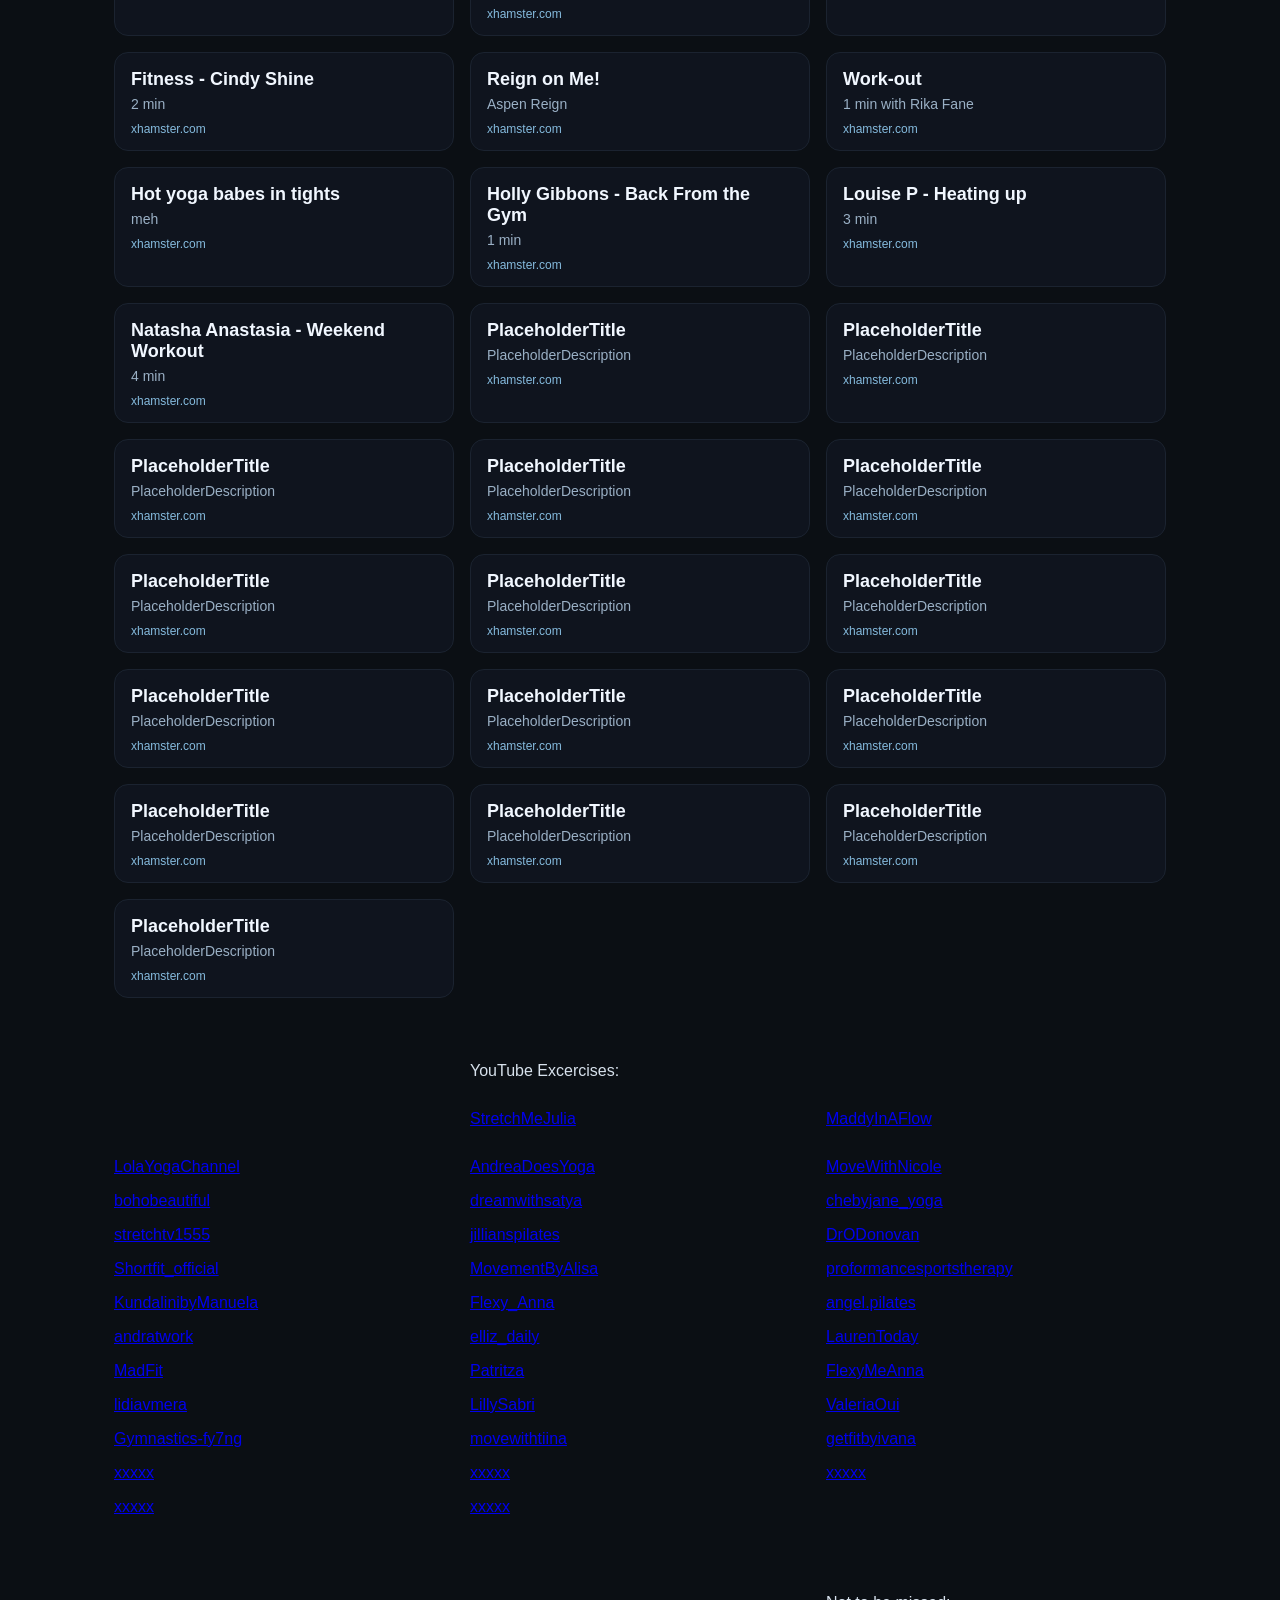
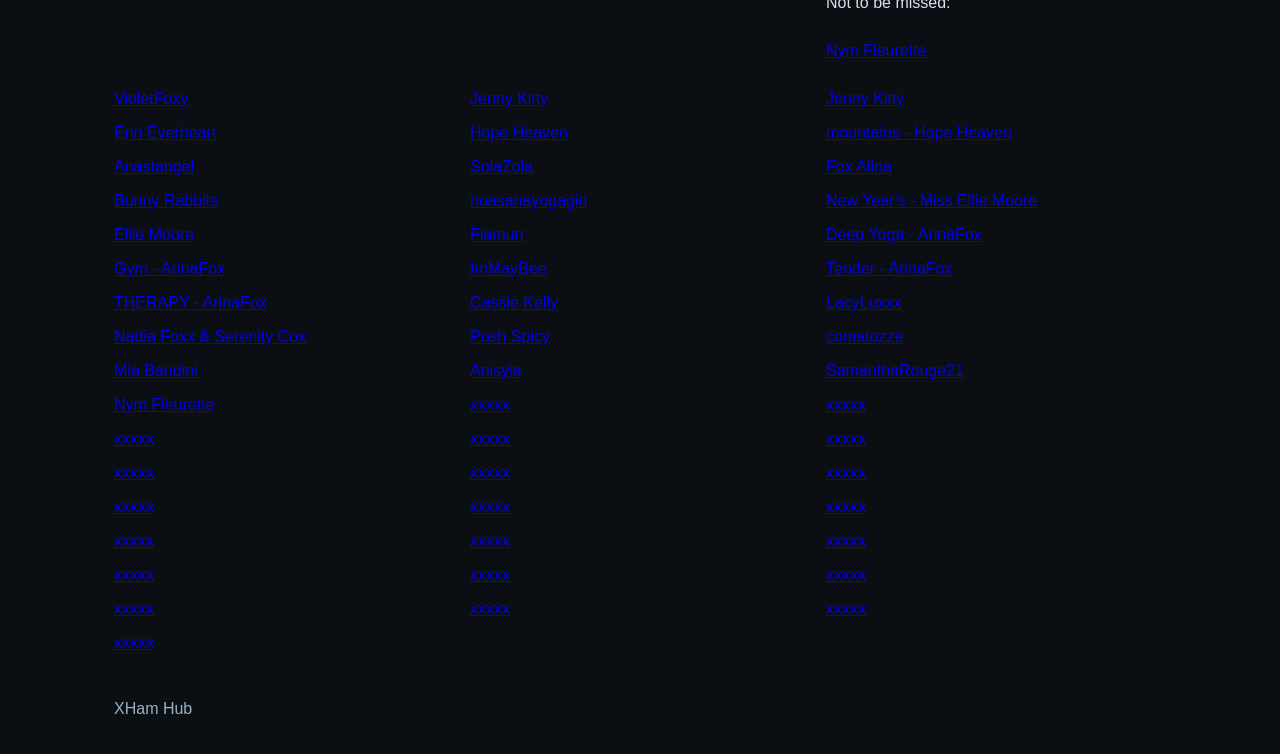
==== commit 81aec6f1: "Add files via upload" ====
--- a/database/index.html
+++ b/database/index.html
@@ -254,21 +254,21 @@
         <div class="link-card__meta">xhamster.com</div>
       </a>
 
-      <a class="link-card" href="https://xxx.com" target="_blank" rel="noopener">
-        <div class="link-card__title">PlaceholderTitle</div>
-        <div class="link-card__desc">PlaceholderDescription</div>
-        <div class="link-card__meta">xhamster.com</div>
-      </a>
-
-      <a class="link-card" href="https://xxx.com" target="_blank" rel="noopener">
-        <div class="link-card__title">PlaceholderTitle</div>
-        <div class="link-card__desc">PlaceholderDescription</div>
-        <div class="link-card__meta">xhamster.com</div>
-      </a>
-
-      <a class="link-card" href="https://xxx.com" target="_blank" rel="noopener">
-        <div class="link-card__title">PlaceholderTitle</div>
-        <div class="link-card__desc">PlaceholderDescription</div>
+      <a class="link-card" href="https://xhamster.com/videos/holly-gibbons-back-from-the-gym-xhgKc8L" target="_blank" rel="noopener">
+        <div class="link-card__title">Holly Gibbons - Back From the Gym</div>
+        <div class="link-card__desc">1 min</div>
+        <div class="link-card__meta">xhamster.com</div>
+      </a>
+
+      <a class="link-card" href="https://xhamster.com/videos/louise-p-heating-up-xhI1C5y" target="_blank" rel="noopener">
+        <div class="link-card__title">Louise P - Heating up</div>
+        <div class="link-card__desc">3 min</div>
+        <div class="link-card__meta">xhamster.com</div>
+      </a>
+
+      <a class="link-card" href="https://xxx.com" target="_blank" rel="noopener">
+        <div class="link-card__title">Natasha Anastasia - Weekend Workout</div>
+        <div class="link-card__desc">4 min</div>
         <div class="link-card__meta">xhamster.com</div>
       </a>
 
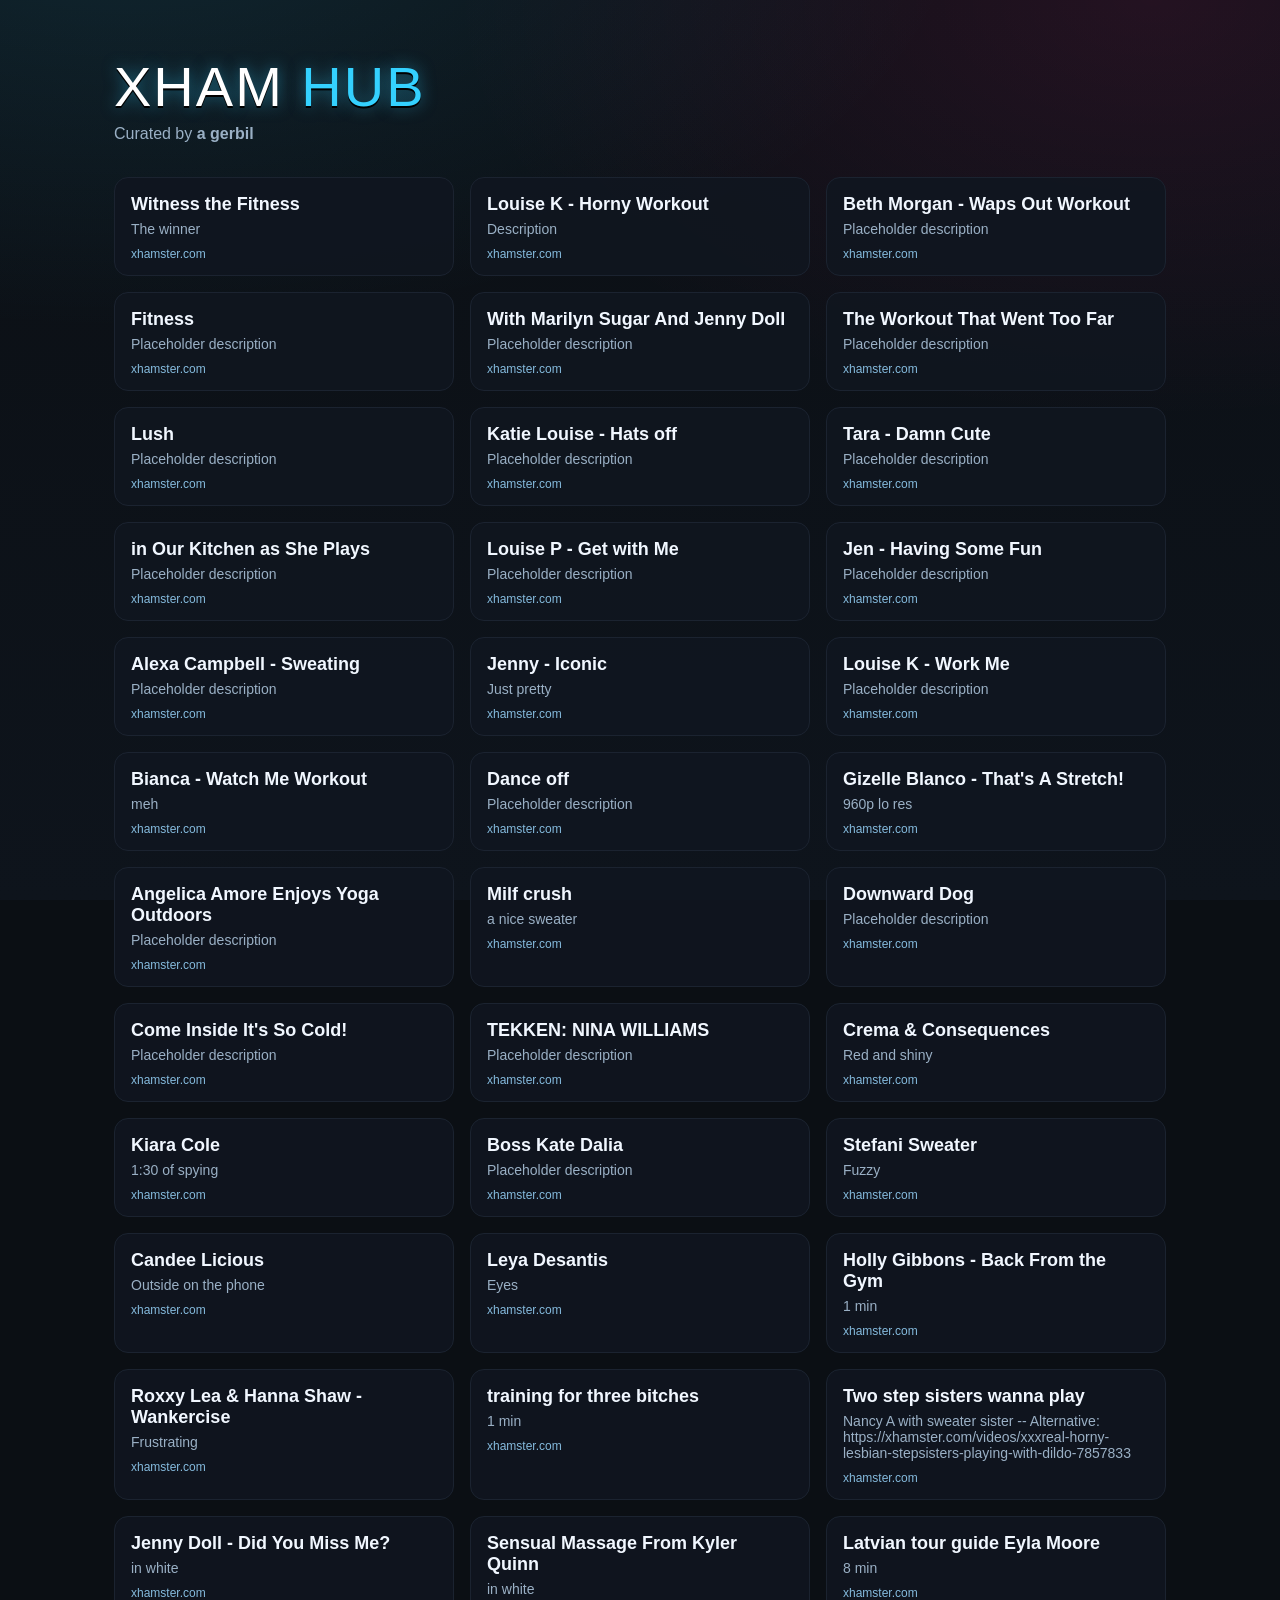
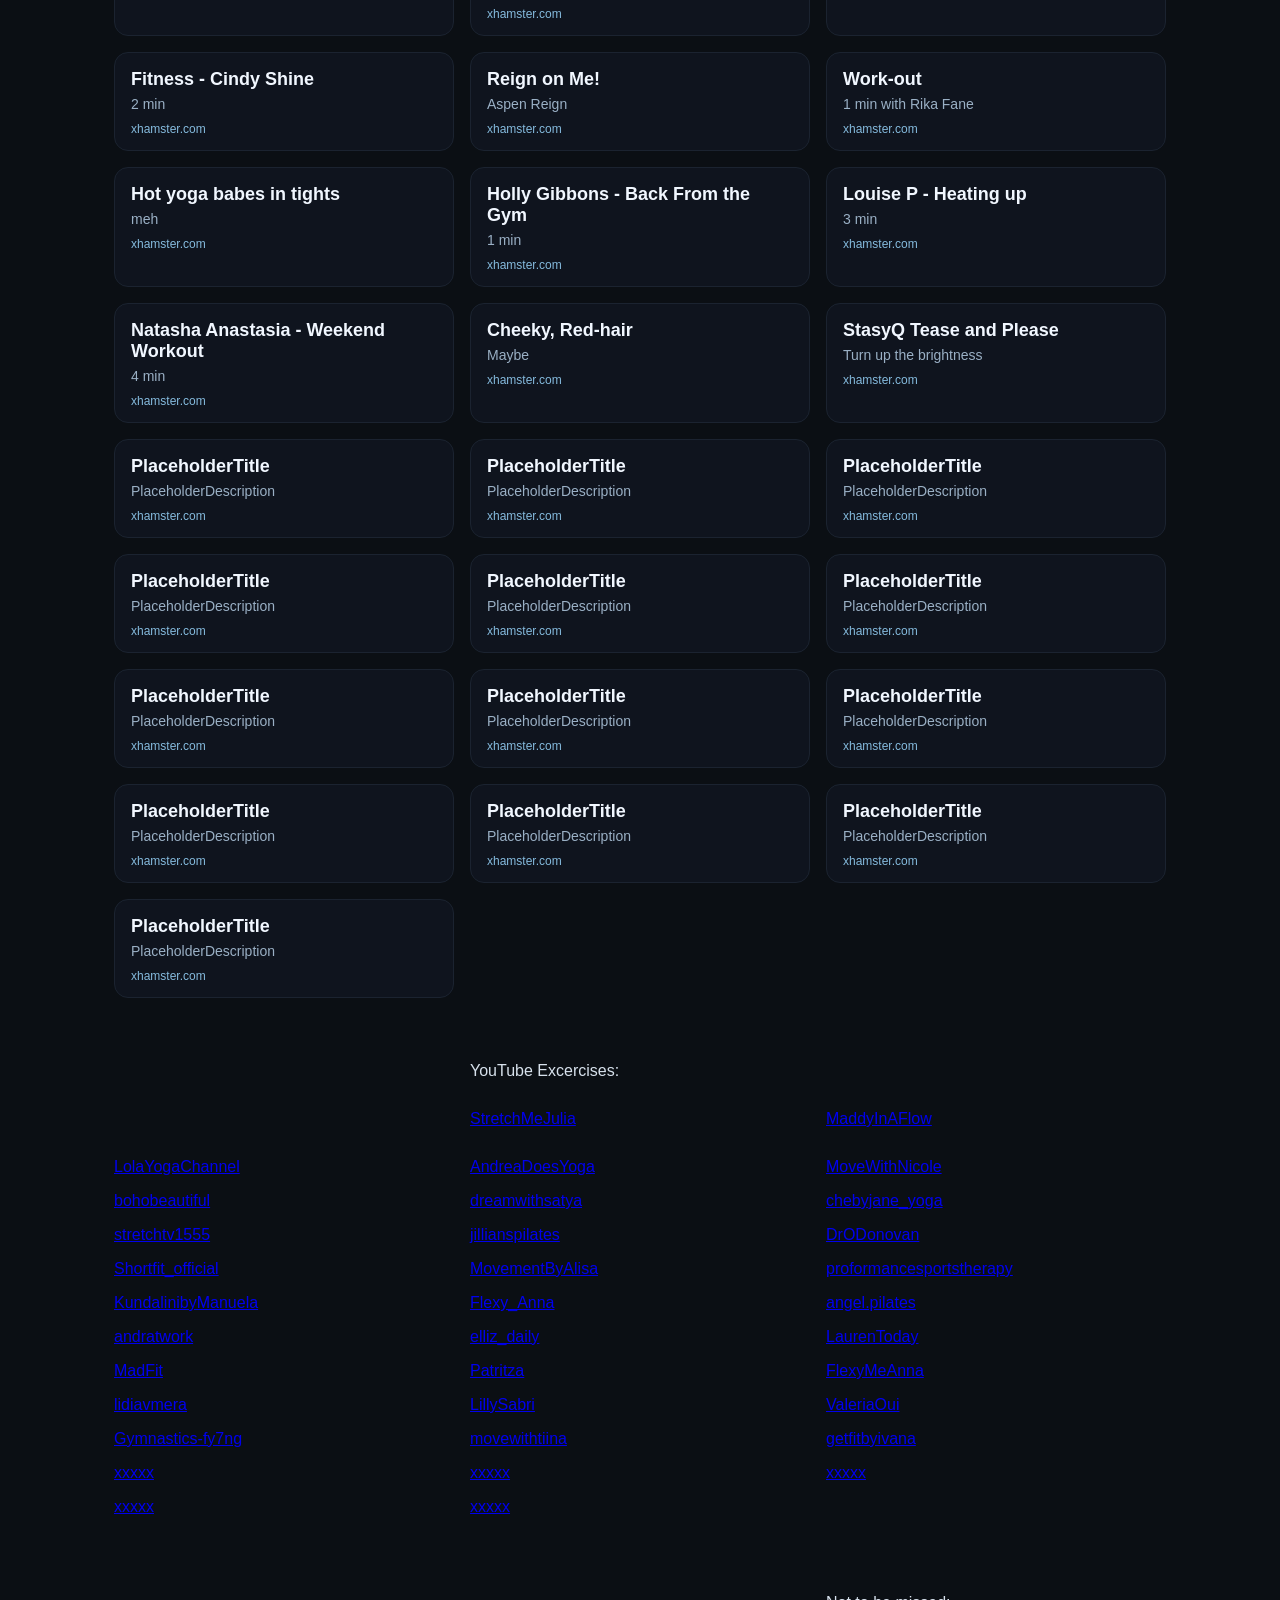
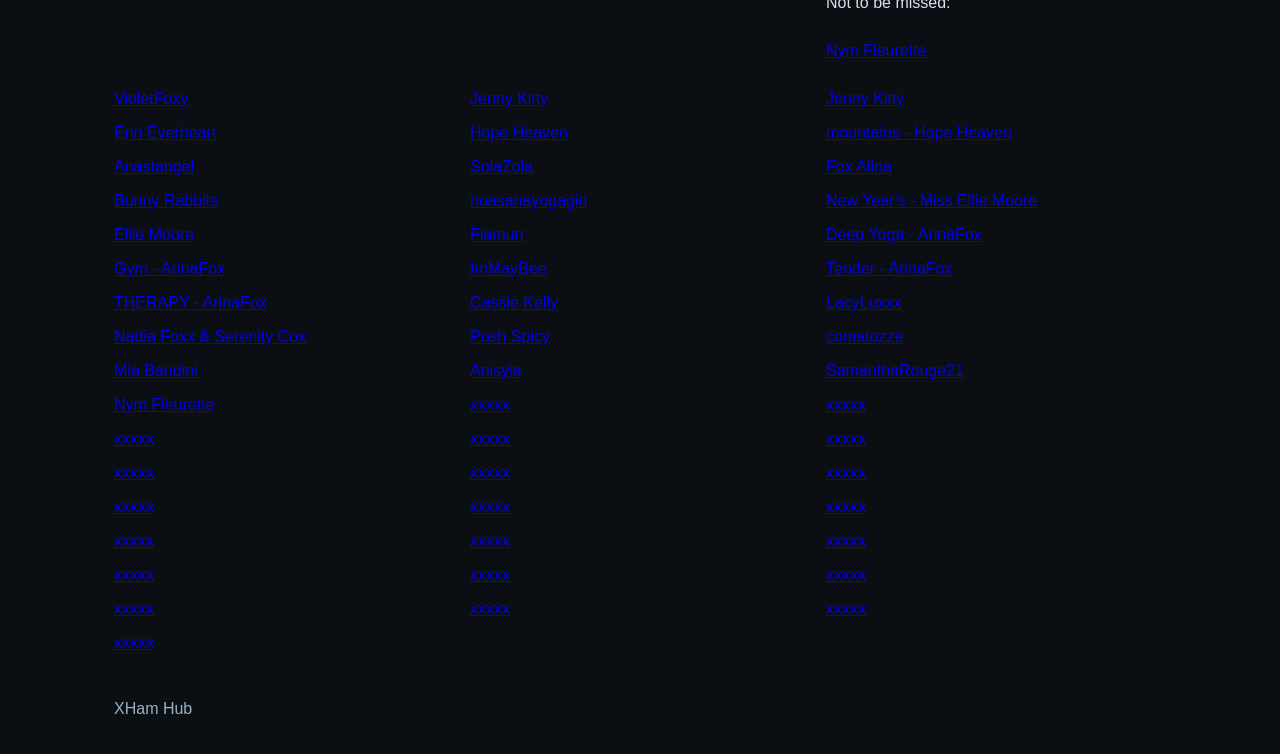
==== commit 525c37e5: "Add files via upload" ====
--- a/database/index.html
+++ b/database/index.html
@@ -266,21 +266,21 @@
         <div class="link-card__meta">xhamster.com</div>
       </a>
 
-      <a class="link-card" href="https://xxx.com" target="_blank" rel="noopener">
+      <a class="link-card" href="https://xhamster.com/videos/weekend-workout-xhvQZMK" target="_blank" rel="noopener">
         <div class="link-card__title">Natasha Anastasia - Weekend Workout</div>
         <div class="link-card__desc">4 min</div>
         <div class="link-card__meta">xhamster.com</div>
       </a>
 
-      <a class="link-card" href="https://xxx.com" target="_blank" rel="noopener">
-        <div class="link-card__title">PlaceholderTitle</div>
-        <div class="link-card__desc">PlaceholderDescription</div>
-        <div class="link-card__meta">xhamster.com</div>
-      </a>
-
-      <a class="link-card" href="https://xxx.com" target="_blank" rel="noopener">
-        <div class="link-card__title">PlaceholderTitle</div>
-        <div class="link-card__desc">PlaceholderDescription</div>
+      <a class="link-card" href="https://xhamster.com/videos/a-cheeky-red-haired-baby-faced-girl-wants-to-be-seduced-by-the-neighbor-xhnjTvZ" target="_blank" rel="noopener">
+        <div class="link-card__title">Cheeky, Red-hair</div>
+        <div class="link-card__desc">Maybe</div>
+        <div class="link-card__meta">xhamster.com</div>
+      </a>
+
+      <a class="link-card" href="https://xhamster.com/videos/tease-and-please-xhx4Kii" target="_blank" rel="noopener">
+        <div class="link-card__title">StasyQ Tease and Please</div>
+        <div class="link-card__desc">Turn up the brightness</div>
         <div class="link-card__meta">xhamster.com</div>
       </a>
 
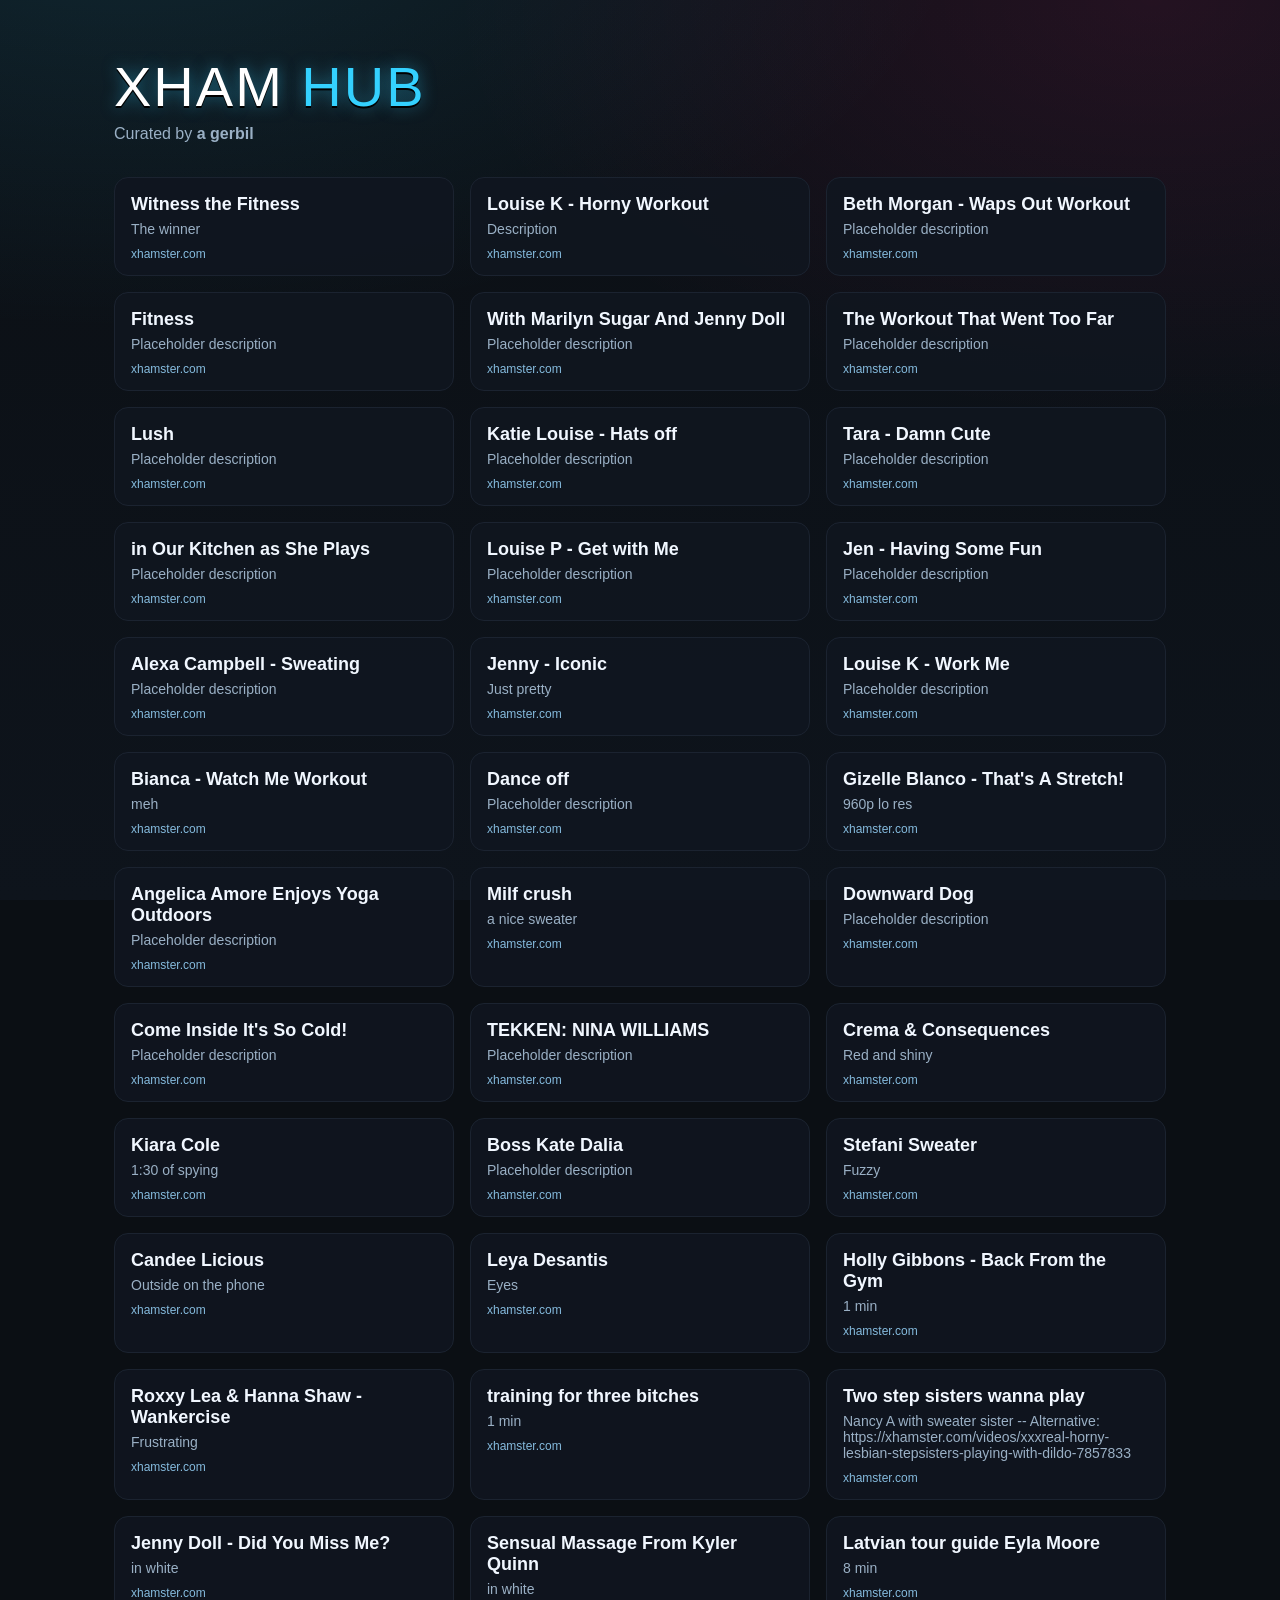
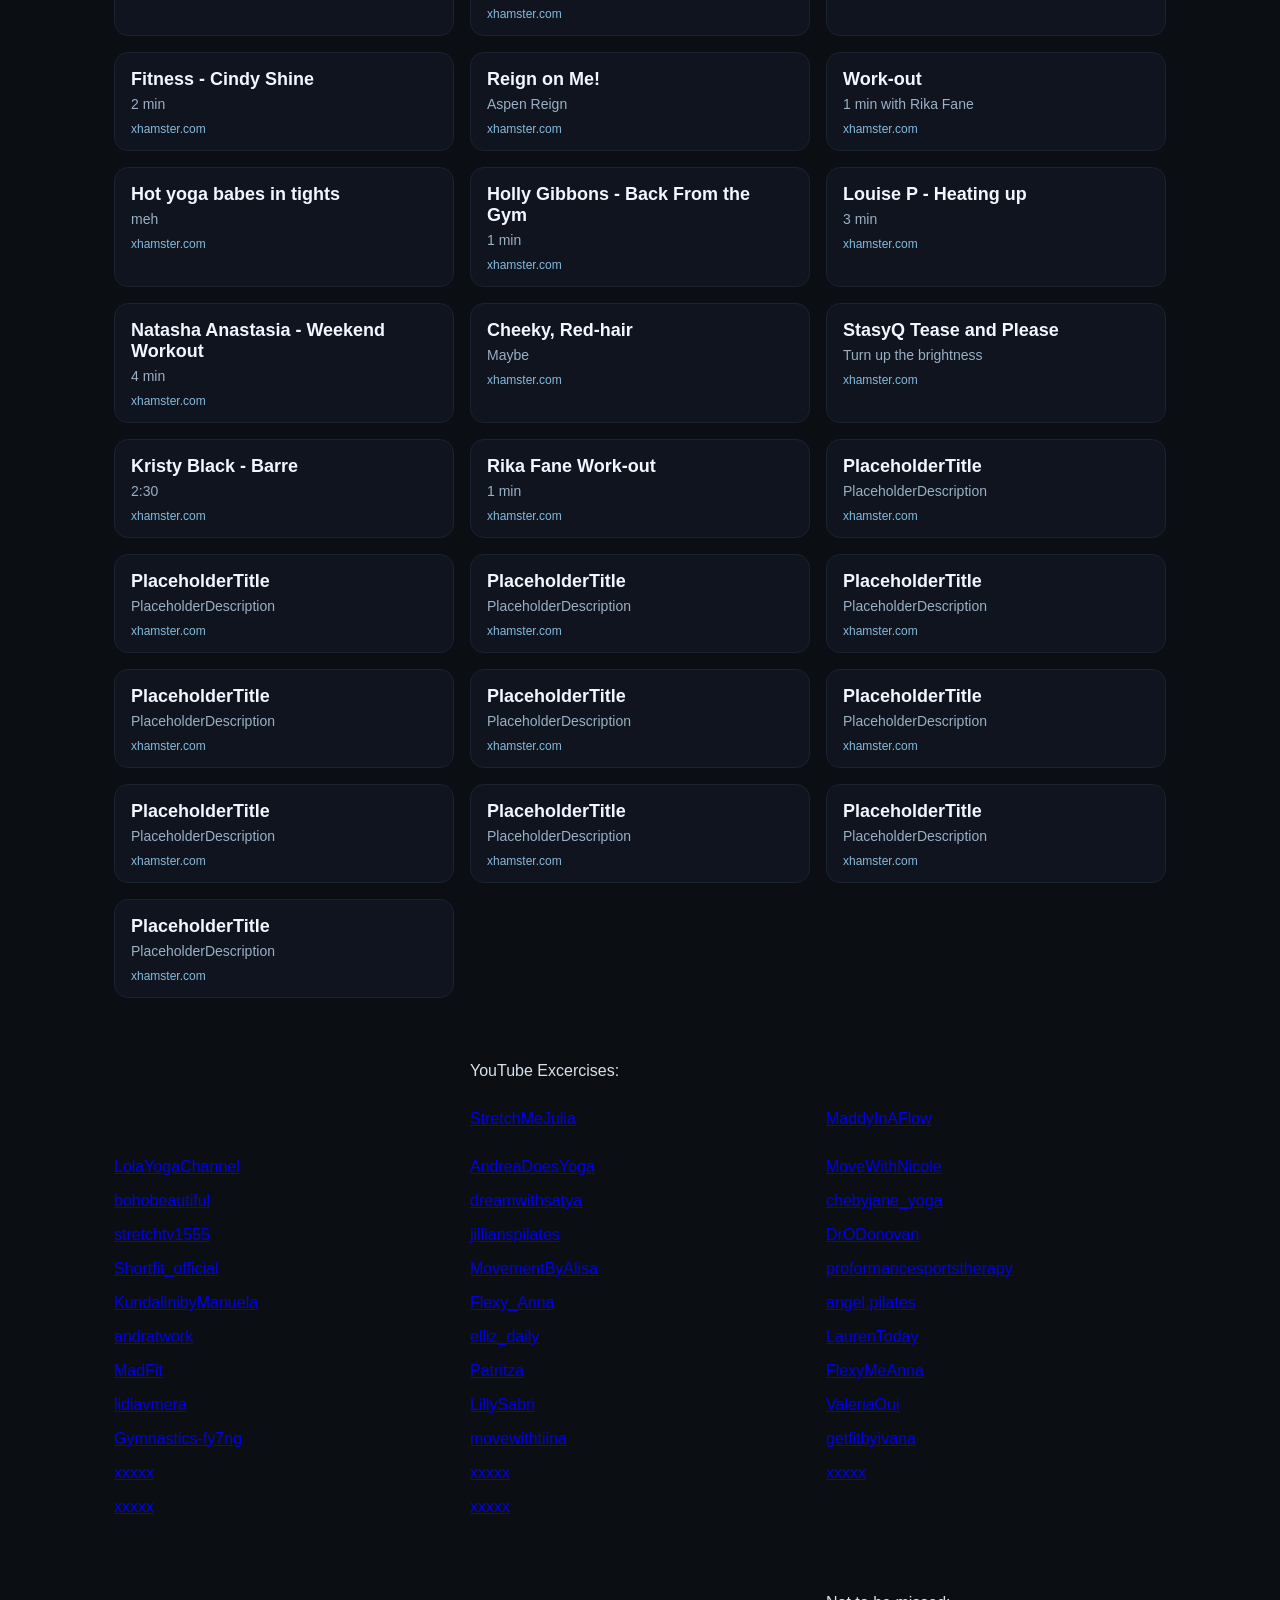
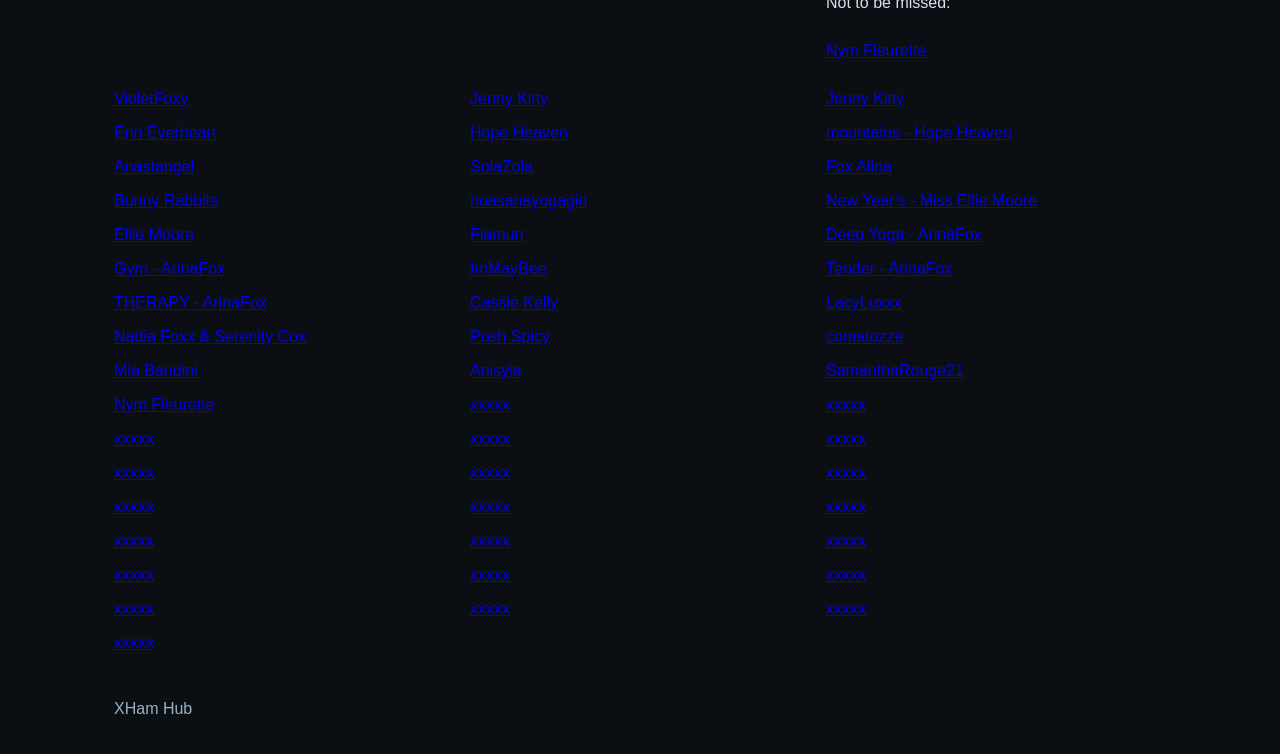
==== commit 0b0a903c: "Add files via upload" ====
--- a/database/index.html
+++ b/database/index.html
@@ -284,15 +284,15 @@
         <div class="link-card__meta">xhamster.com</div>
       </a>
 
-      <a class="link-card" href="https://xxx.com" target="_blank" rel="noopener">
-        <div class="link-card__title">PlaceholderTitle</div>
-        <div class="link-card__desc">PlaceholderDescription</div>
-        <div class="link-card__meta">xhamster.com</div>
-      </a>
-
-      <a class="link-card" href="https://xxx.com" target="_blank" rel="noopener">
-        <div class="link-card__title">PlaceholderTitle</div>
-        <div class="link-card__desc">PlaceholderDescription</div>
+      <a class="link-card" href="https://xhamster.com/videos/petite-sex-lover-xhcsAni" target="_blank" rel="noopener">
+        <div class="link-card__title">Kristy Black - Barre</div>
+        <div class="link-card__desc">2:30</div>
+        <div class="link-card__meta">xhamster.com</div>
+      </a>
+
+      <a class="link-card" href="https://xhamster.com/videos/work-out-xh9xpC1" target="_blank" rel="noopener">
+        <div class="link-card__title">Rika Fane Work-out</div>
+        <div class="link-card__desc">1 min</div>
         <div class="link-card__meta">xhamster.com</div>
       </a>
 
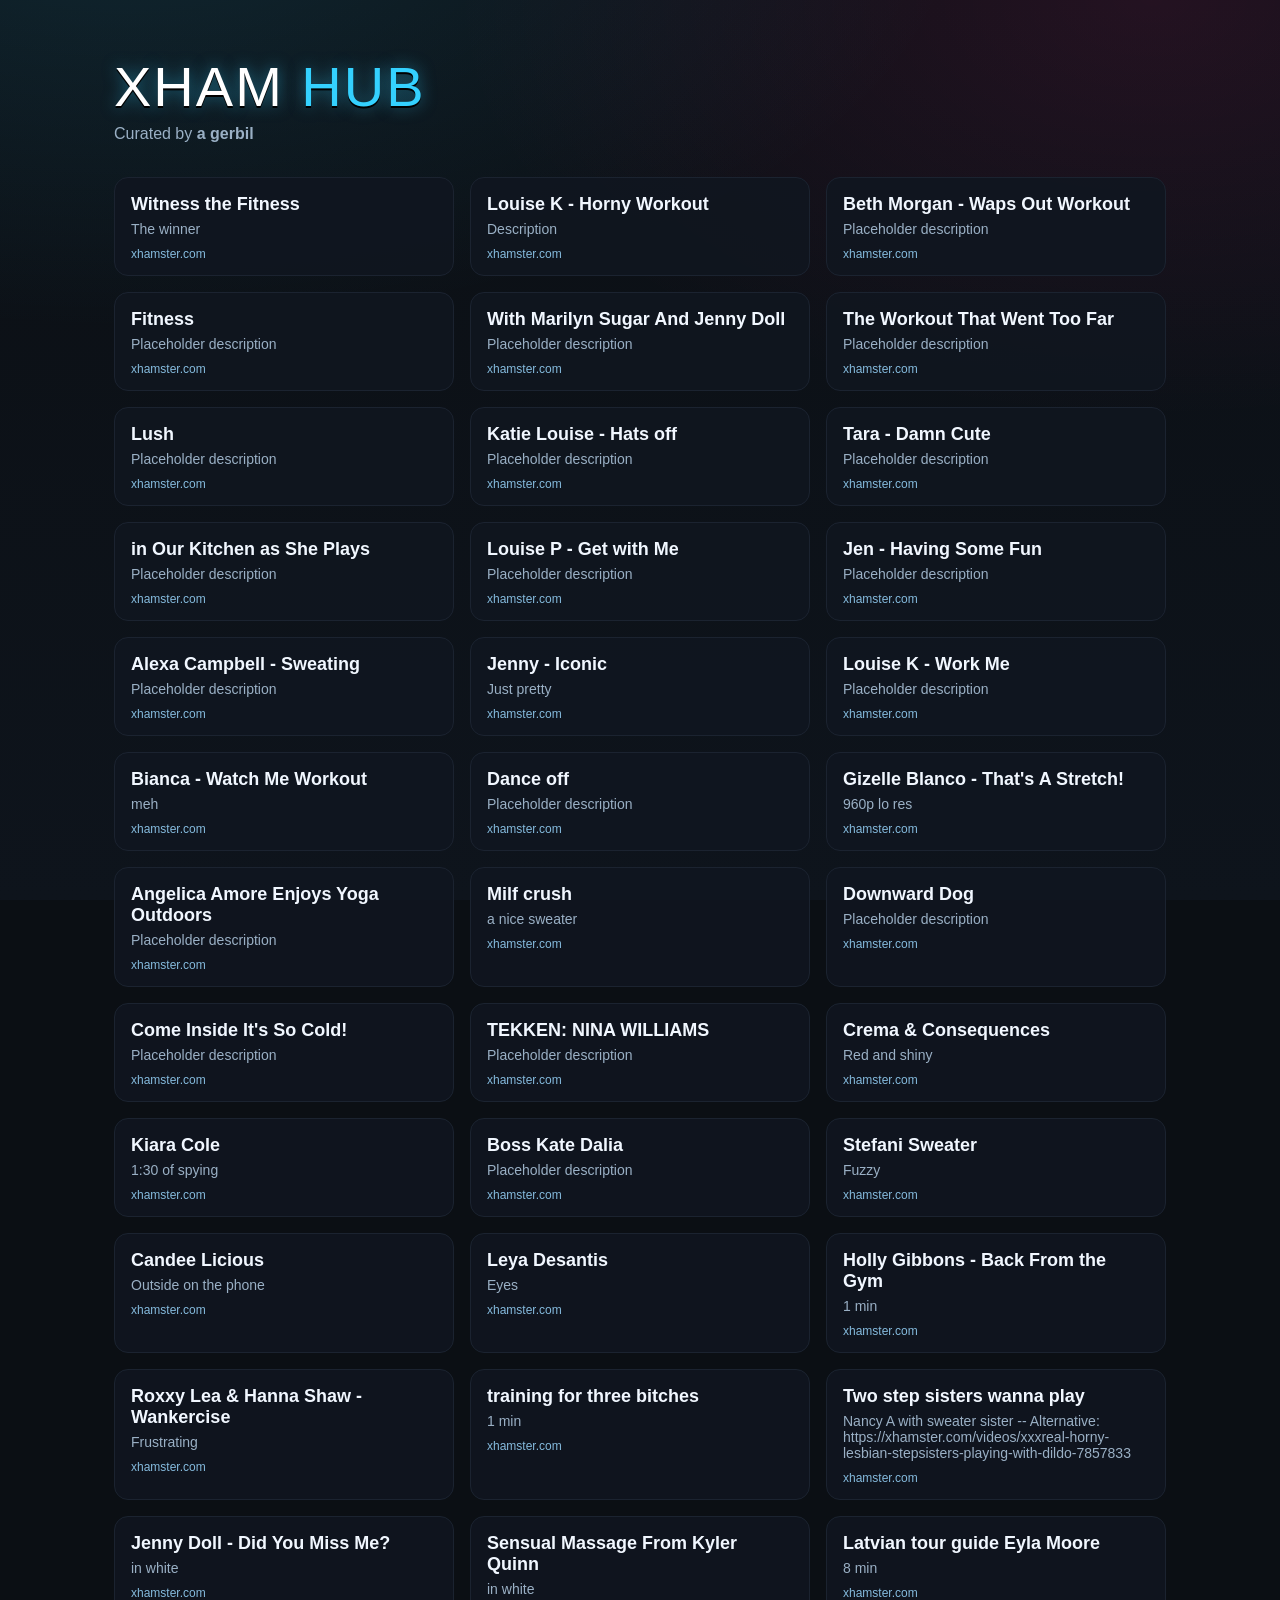
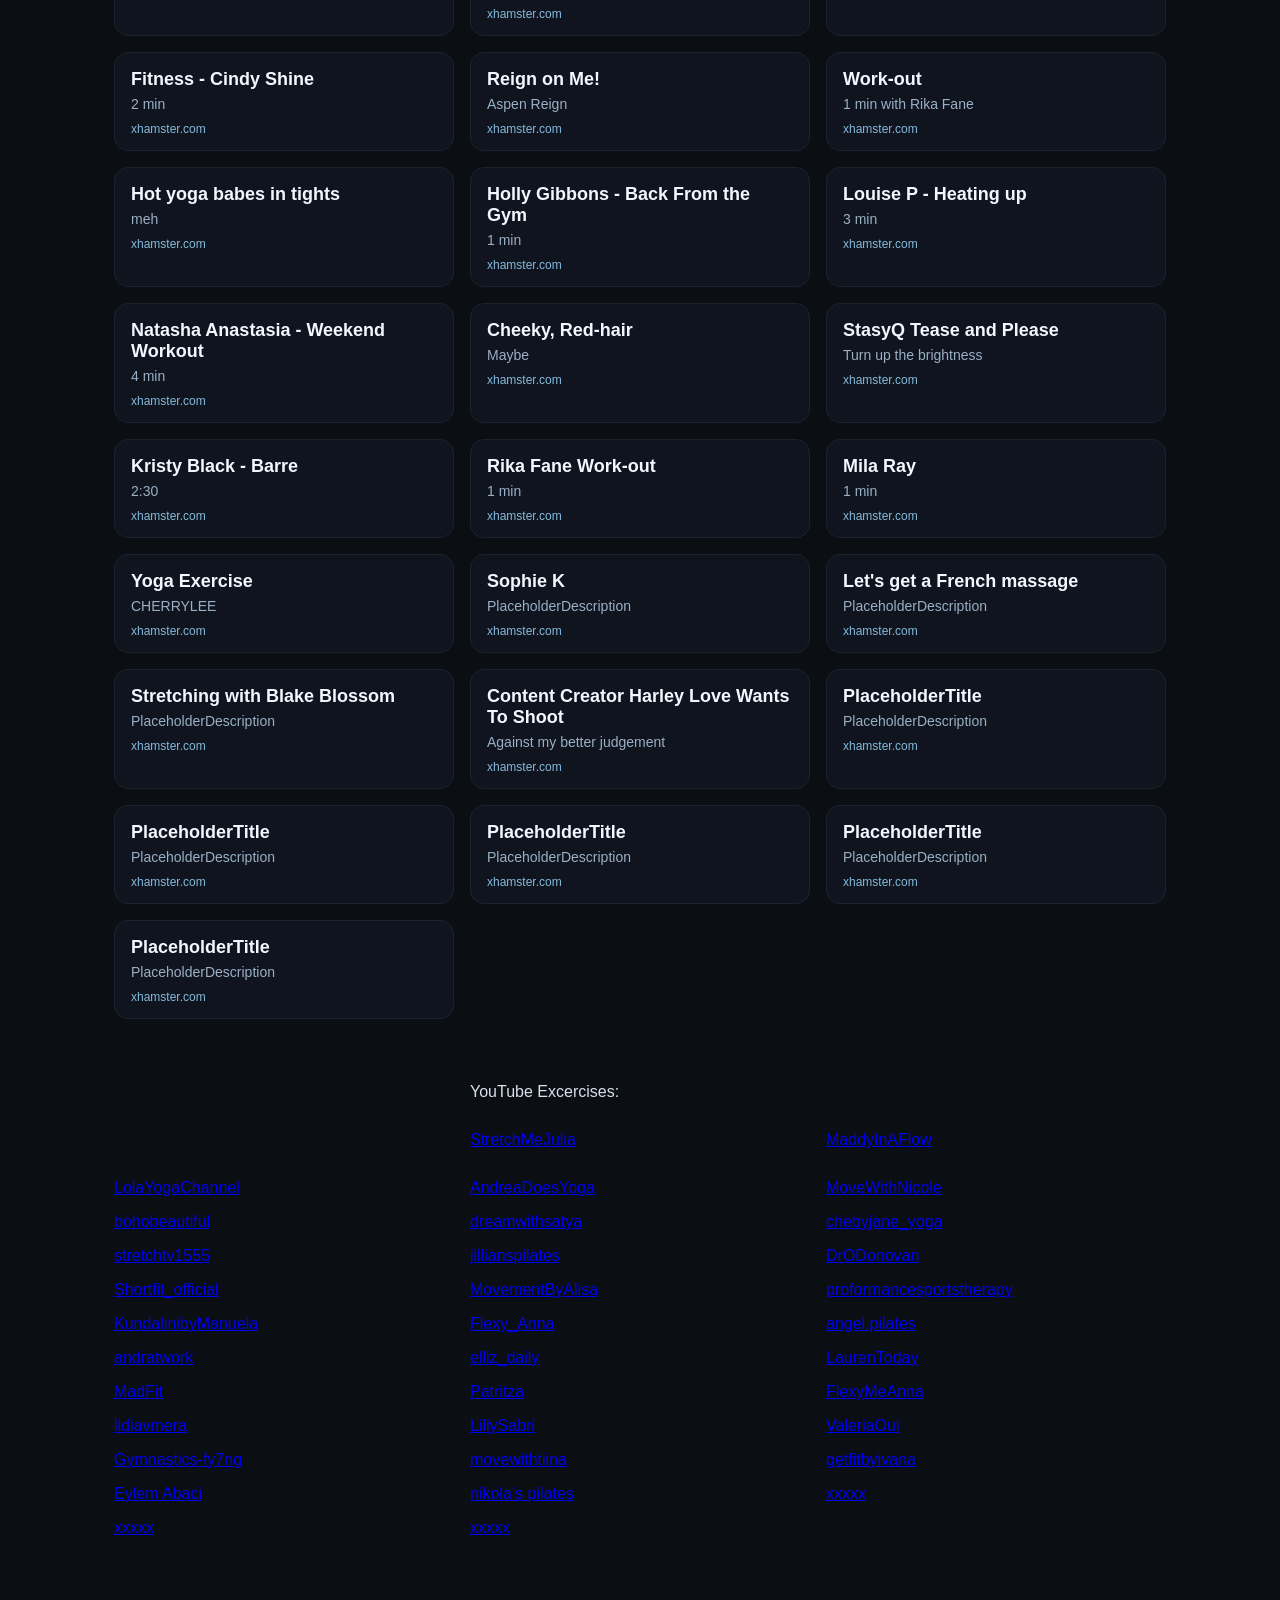
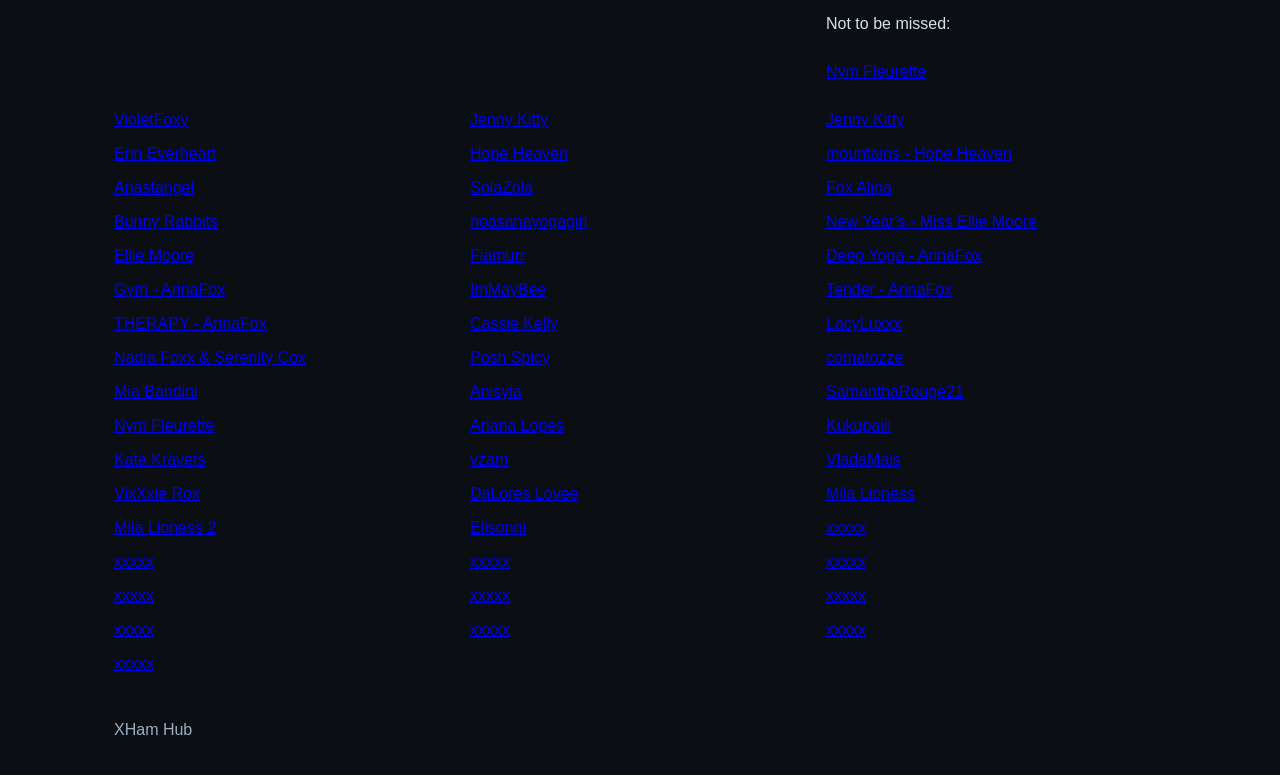
==== commit 9276bab5: "Add files via upload" ====
--- a/database/index.html
+++ b/database/index.html
@@ -296,67 +296,67 @@
         <div class="link-card__meta">xhamster.com</div>
       </a>
 
-      <a class="link-card" href="https://xxx.com" target="_blank" rel="noopener">
+      <a class="link-card" href="https://xhamster.com/videos/blue-eyed-blonde-slut-mila-ray-is-a-cock-addict-xhHaTrz" target="_blank" rel="noopener">
+        <div class="link-card__title">Mila Ray</div>
+        <div class="link-card__desc">1 min</div>
+        <div class="link-card__meta">xhamster.com</div>
+      </a>
+
+      <a class="link-card" href="https://xhamster.com/videos/yoga-exercise-creampie-xhP0s9N" target="_blank" rel="noopener">
+        <div class="link-card__title">Yoga Exercise</div>
+        <div class="link-card__desc">CHERRYLEE</div>
+        <div class="link-card__meta">xhamster.com</div>
+      </a>
+
+      <a class="link-card" href="https://xhamster.com/videos/sophie-k-filthy-instructor-xhv8EDn" target="_blank" rel="noopener">
+        <div class="link-card__title">Sophie K</div>
+        <div class="link-card__desc">PlaceholderDescription</div>
+        <div class="link-card__meta">xhamster.com</div>
+      </a>
+
+      <a class="link-card" href="https://xhamster.com/videos/lets-get-a-french-massage-7449185" target="_blank" rel="noopener">
+        <div class="link-card__title">Let's get a French massage</div>
+        <div class="link-card__desc">PlaceholderDescription</div>
+        <div class="link-card__meta">xhamster.com</div>
+      </a>
+
+      <a class="link-card" href="https://xhamster.com/videos/stretching-with-blake-blossom-xh7ACuz" target="_blank" rel="noopener">
+        <div class="link-card__title">Stretching with Blake Blossom</div>
+        <div class="link-card__desc">PlaceholderDescription</div>
+        <div class="link-card__meta">xhamster.com</div>
+      </a>
+
+      <a class="link-card" href="https://xhamster.com/videos/badoinkvr-content-creator-harley-love-wants-to-shoot-mega-spicy-video-with-you-in-the-gym-xhJW35c" target="_blank" rel="noopener">
+        <div class="link-card__title">Content Creator Harley Love Wants To Shoot</div>
+        <div class="link-card__desc">Against my better judgement</div>
+        <div class="link-card__meta">xhamster.com</div>
+      </a>
+
+      <a class="link-card" href="xxxxxxxxxxxxxxxxxxxxxxxxxxxxxxxxxxxxxxxxxx" target="_blank" rel="noopener">
         <div class="link-card__title">PlaceholderTitle</div>
         <div class="link-card__desc">PlaceholderDescription</div>
         <div class="link-card__meta">xhamster.com</div>
       </a>
 
-      <a class="link-card" href="https://xxx.com" target="_blank" rel="noopener">
+      <a class="link-card" href="xxxxxxxxxxxxxxxxxxxxxxxxxxxxxxxxxxxxxxxxxx" target="_blank" rel="noopener">
         <div class="link-card__title">PlaceholderTitle</div>
         <div class="link-card__desc">PlaceholderDescription</div>
         <div class="link-card__meta">xhamster.com</div>
       </a>
 
-      <a class="link-card" href="https://xxx.com" target="_blank" rel="noopener">
+      <a class="link-card" href="xxxxxxxxxxxxxxxxxxxxxxxxxxxxxxxxxxxxxxxxxx" target="_blank" rel="noopener">
         <div class="link-card__title">PlaceholderTitle</div>
         <div class="link-card__desc">PlaceholderDescription</div>
         <div class="link-card__meta">xhamster.com</div>
       </a>
 
-      <a class="link-card" href="https://xxx.com" target="_blank" rel="noopener">
+      <a class="link-card" href="xxxxxxxxxxxxxxxxxxxxxxxxxxxxxxxxxxxxxxxxxx" target="_blank" rel="noopener">
         <div class="link-card__title">PlaceholderTitle</div>
         <div class="link-card__desc">PlaceholderDescription</div>
         <div class="link-card__meta">xhamster.com</div>
       </a>
 
-      <a class="link-card" href="https://xxx.com" target="_blank" rel="noopener">
-        <div class="link-card__title">PlaceholderTitle</div>
-        <div class="link-card__desc">PlaceholderDescription</div>
-        <div class="link-card__meta">xhamster.com</div>
-      </a>
-
-      <a class="link-card" href="https://xxx.com" target="_blank" rel="noopener">
-        <div class="link-card__title">PlaceholderTitle</div>
-        <div class="link-card__desc">PlaceholderDescription</div>
-        <div class="link-card__meta">xhamster.com</div>
-      </a>
-
-      <a class="link-card" href="https://xxx.com" target="_blank" rel="noopener">
-        <div class="link-card__title">PlaceholderTitle</div>
-        <div class="link-card__desc">PlaceholderDescription</div>
-        <div class="link-card__meta">xhamster.com</div>
-      </a>
-
-      <a class="link-card" href="https://xxx.com" target="_blank" rel="noopener">
-        <div class="link-card__title">PlaceholderTitle</div>
-        <div class="link-card__desc">PlaceholderDescription</div>
-        <div class="link-card__meta">xhamster.com</div>
-      </a>
-
-      <a class="link-card" href="https://xxx.com" target="_blank" rel="noopener">
-        <div class="link-card__title">PlaceholderTitle</div>
-        <div class="link-card__desc">PlaceholderDescription</div>
-        <div class="link-card__meta">xhamster.com</div>
-      </a>
-
-      <a class="link-card" href="https://xxx.com" target="_blank" rel="noopener">
-        <div class="link-card__title">PlaceholderTitle</div>
-        <div class="link-card__desc">PlaceholderDescription</div>
-        <div class="link-card__meta">xhamster.com</div>
-      </a>
-
-      <a class="link-card" href="https://xxx.com" target="_blank" rel="noopener">
+      <a class="link-card" href="xxxxxxxxxxxxxxxxxxxxxxxxxxxxxxxxxxxxxxxxxx" target="_blank" rel="noopener">
         <div class="link-card__title">PlaceholderTitle</div>
         <div class="link-card__desc">PlaceholderDescription</div>
         <div class="link-card__meta">xhamster.com</div>
@@ -404,8 +404,8 @@
 <a href="https://www.youtube.com/@Gymnastics-fy7ng/videos" target="_blank">Gymnastics-fy7ng</a>
 <a href="https://www.youtube.com/@movewithtiina/videos" target="_blank">movewithtiina</a>
 <a href="https://www.youtube.com/@getfitbyivana/videos" target="_blank">getfitbyivana</a>
-<a href="xxxxxxxxxxxxxxxxxxxxxxxxxxxxxxxxxxxxxxxxxx" target="_blank">xxxxx</a>
-<a href="xxxxxxxxxxxxxxxxxxxxxxxxxxxxxxxxxxxxxxxxxx" target="_blank">xxxxx</a>
+<a href="https://www.youtube.com/@eylemabaci/videos" target="_blank">Eylem Abaci</a>
+<a href="https://www.youtube.com/@Nikolaspilates/videos" target="_blank">nikola’s pilates</a>
 <a href="xxxxxxxxxxxxxxxxxxxxxxxxxxxxxxxxxxxxxxxxxx" target="_blank">xxxxx</a>
 <a href="xxxxxxxxxxxxxxxxxxxxxxxxxxxxxxxxxxxxxxxxxx" target="_blank">xxxxx</a>
 <a href="xxxxxxxxxxxxxxxxxxxxxxxxxxxxxxxxxxxxxxxxxx" target="_blank">xxxxx</a>
@@ -448,16 +448,16 @@
 <a href="https://www.pornhub.com/view_video.php?viewkey=ph5fa3452e346b4" target="_blank">Anisyia</a>
 <a href="https://www.pornhub.com/view_video.php?viewkey=69d0b83cdd5d5" target="_blank">SamanthaRouge21</a>
 <a href="https://www.pornhub.com/view_video.php?viewkey=6831671062e85" target="_blank">Nym Fleurette</a>
-<a href="xxxxxxxxxxxxxxxxxxxxxxxxxxxxxxxxxxxxxxxxxx" target="_blank">xxxxx</a>
-<a href="xxxxxxxxxxxxxxxxxxxxxxxxxxxxxxxxxxxxxxxxxx" target="_blank">xxxxx</a>
-<a href="xxxxxxxxxxxxxxxxxxxxxxxxxxxxxxxxxxxxxxxxxx" target="_blank">xxxxx</a>
-<a href="xxxxxxxxxxxxxxxxxxxxxxxxxxxxxxxxxxxxxxxxxx" target="_blank">xxxxx</a>
-<a href="xxxxxxxxxxxxxxxxxxxxxxxxxxxxxxxxxxxxxxxxxx" target="_blank">xxxxx</a>
-<a href="xxxxxxxxxxxxxxxxxxxxxxxxxxxxxxxxxxxxxxxxxx" target="_blank">xxxxx</a>
-<a href="xxxxxxxxxxxxxxxxxxxxxxxxxxxxxxxxxxxxxxxxxx" target="_blank">xxxxx</a>
-<a href="xxxxxxxxxxxxxxxxxxxxxxxxxxxxxxxxxxxxxxxxxx" target="_blank">xxxxx</a>
-<a href="xxxxxxxxxxxxxxxxxxxxxxxxxxxxxxxxxxxxxxxxxx" target="_blank">xxxxx</a>
-<a href="xxxxxxxxxxxxxxxxxxxxxxxxxxxxxxxxxxxxxxxxxx" target="_blank">xxxxx</a>
+<a href="https://www.pornhub.com/view_video.php?viewkey=6687a41786b00" target="_blank">Ariana Lopes</a>
+<a href="https://www.pornhub.com/view_video.php?viewkey=663f5864e3452" target="_blank">Kukupaiii</a>
+<a href="https://www.pornhub.com/view_video.php?viewkey=698872b3318f9" target="_blank">Kate Kravets</a>
+<a href="https://www.pornhub.com/view_video.php?viewkey=696fdda2bd5c3" target="_blank">vzam</a>
+<a href="https://www.pornhub.com/view_video.php?viewkey=6856e137b924d" target="_blank">VladaMais</a>
+<a href="https://www.pornhub.com/view_video.php?viewkey=68d1bcaf914fa" target="_blank">VixXxie Rox</a>
+<a href="https://www.pornhub.com/view_video.php?viewkey=699f06a291bed" target="_blank">DaLores Lovee</a>
+<a href="https://www.pornhub.com/view_video.php?viewkey=683dedfca86a0" target="_blank">Mila Lioness</a>
+<a href="https://www.pornhub.com/view_video.php?viewkey=680e5f10cc2b8" target="_blank">Mila Lioness 2</a>
+<a href="https://www.pornhub.com/view_video.php?viewkey=685334ac9020e" target="_blank">Elisonni</a>
 <a href="xxxxxxxxxxxxxxxxxxxxxxxxxxxxxxxxxxxxxxxxxx" target="_blank">xxxxx</a>
 <a href="xxxxxxxxxxxxxxxxxxxxxxxxxxxxxxxxxxxxxxxxxx" target="_blank">xxxxx</a>
 <a href="xxxxxxxxxxxxxxxxxxxxxxxxxxxxxxxxxxxxxxxxxx" target="_blank">xxxxx</a>
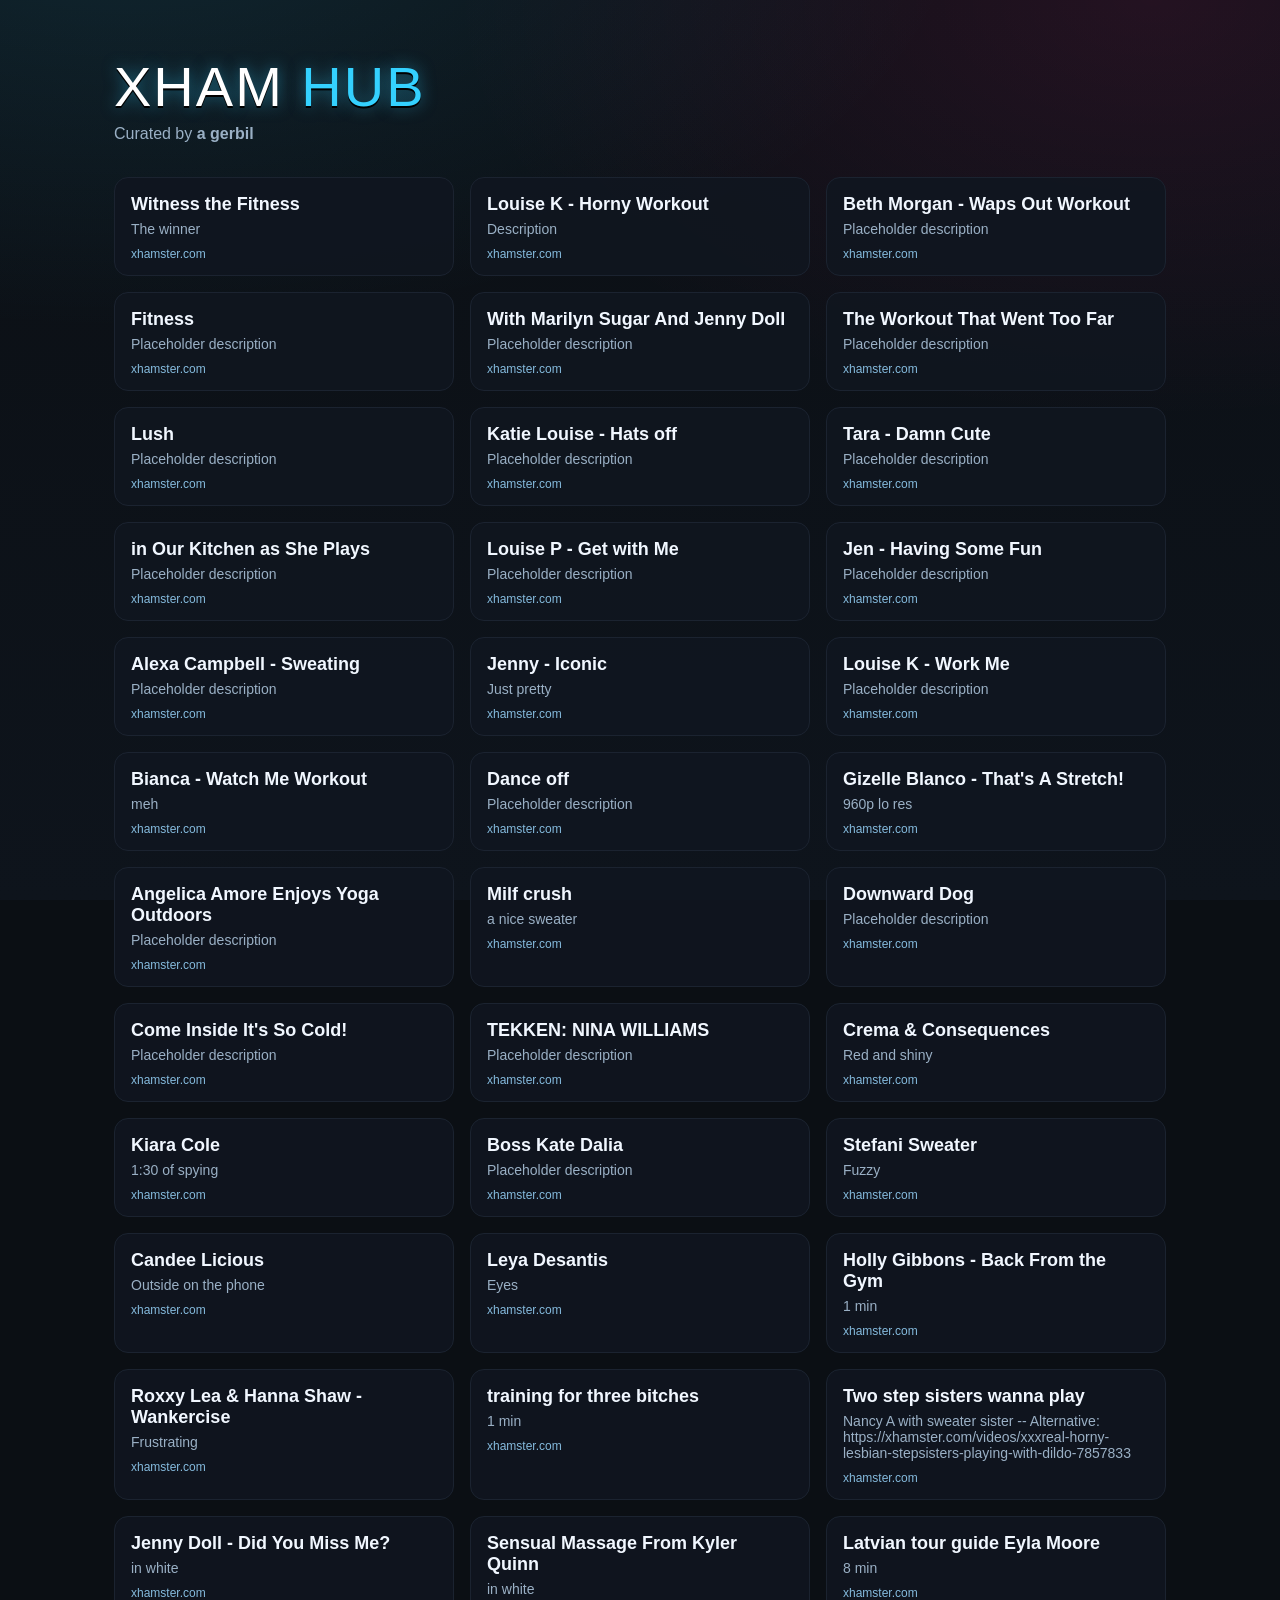
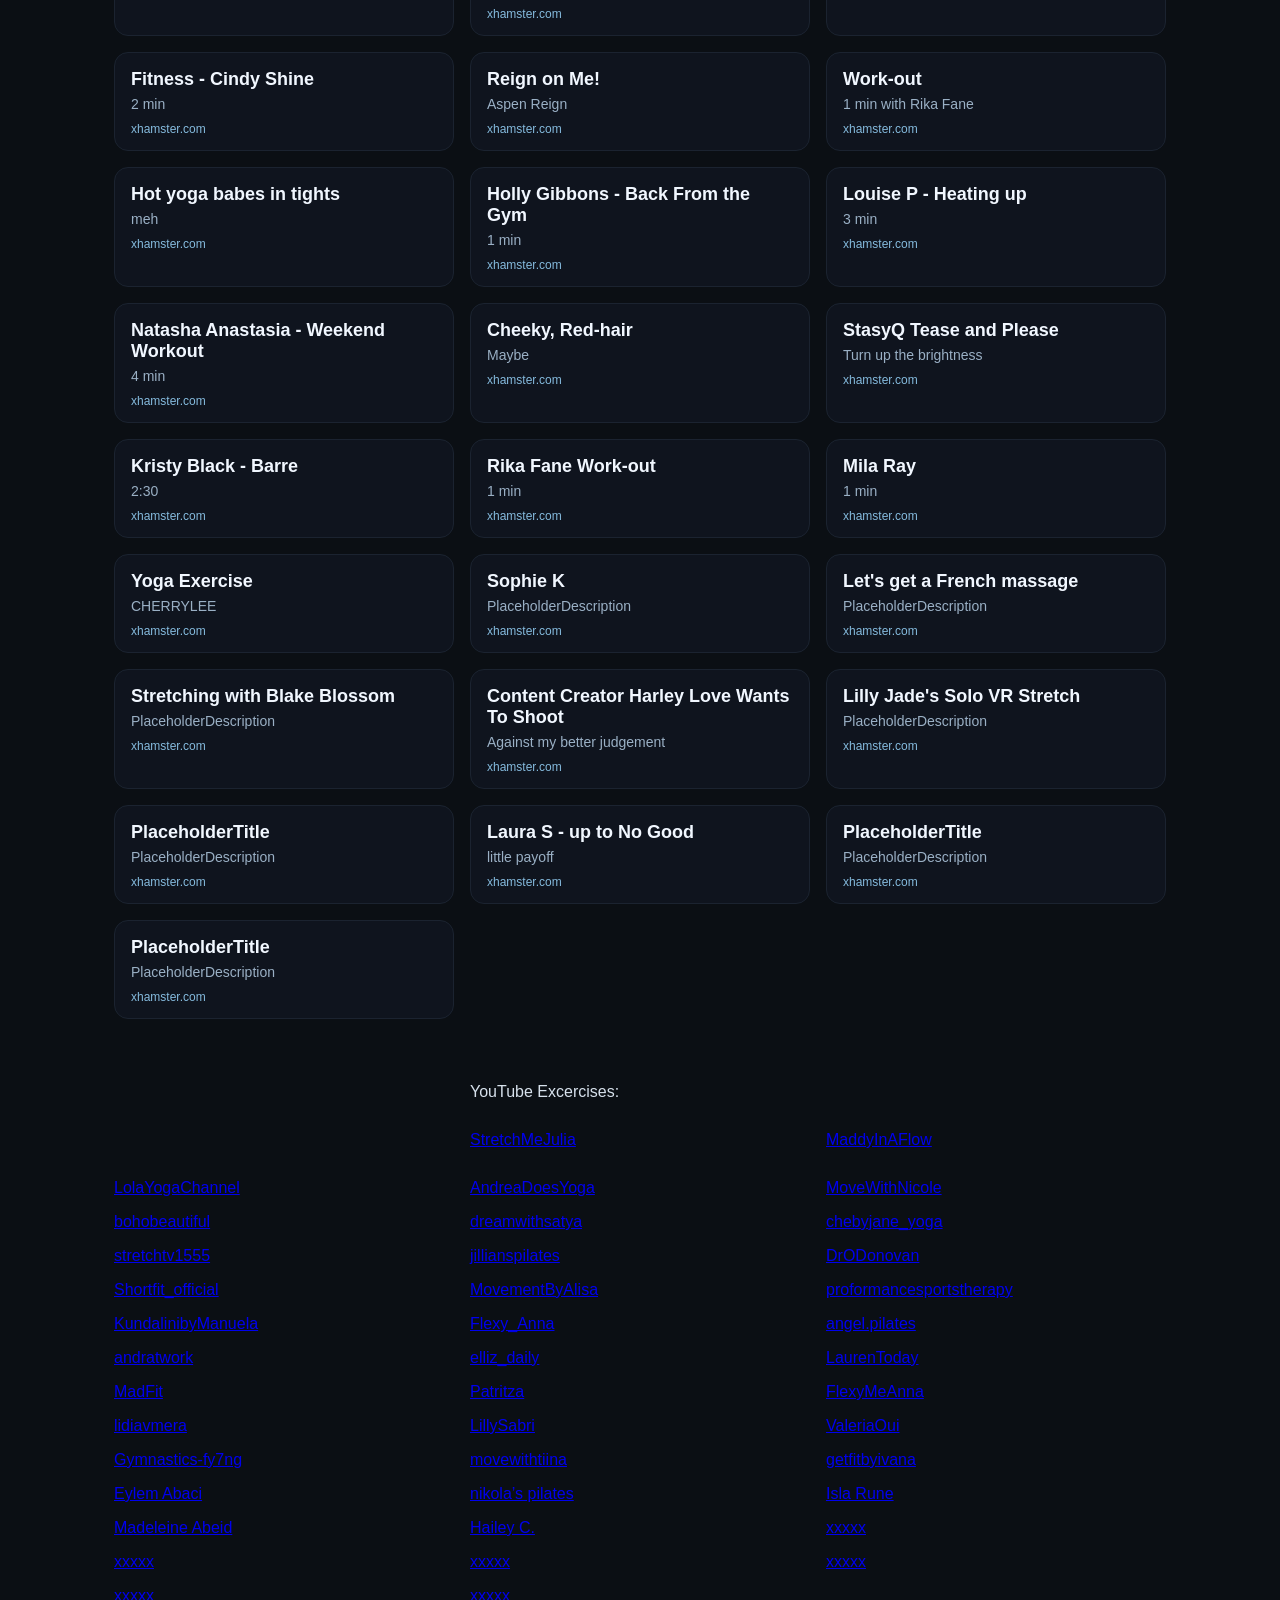
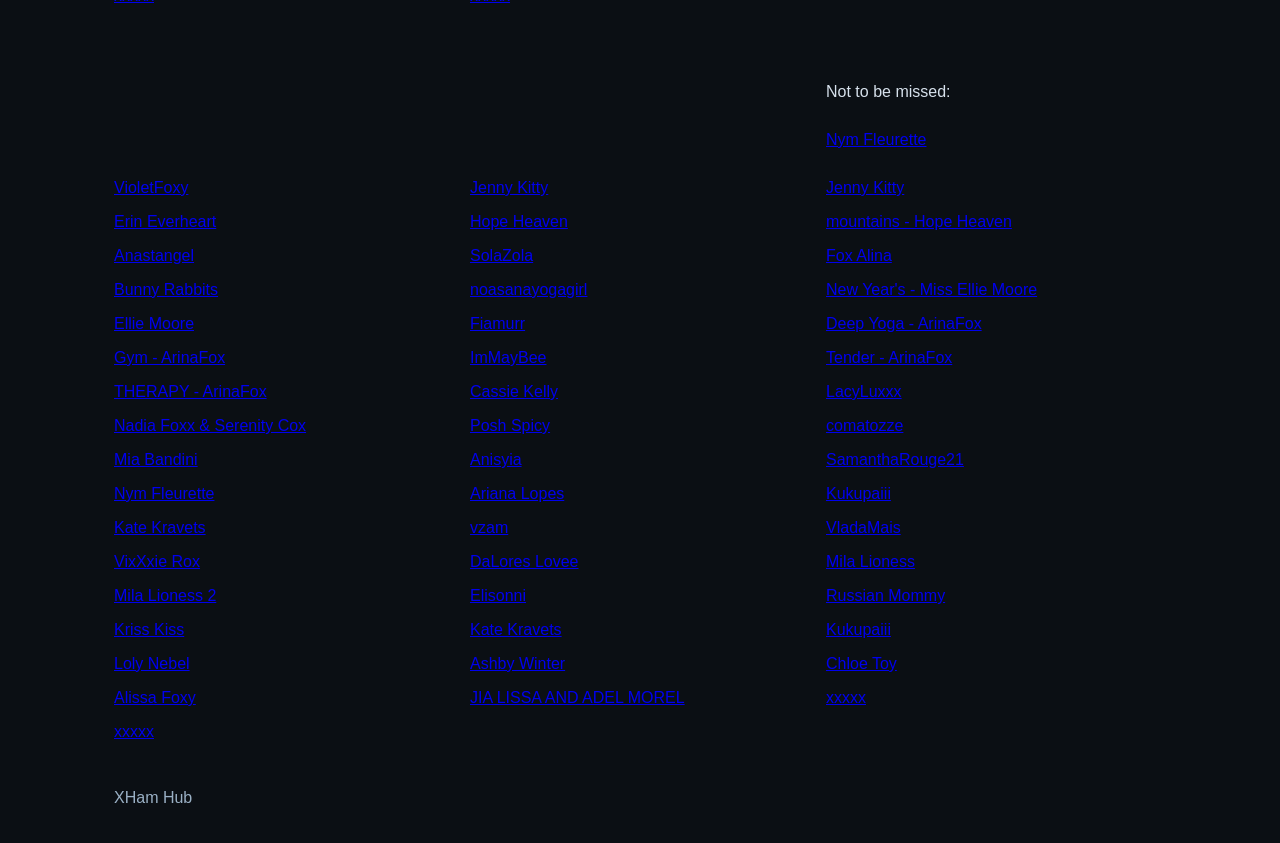
==== commit fa698086: "Add files via upload" ====
--- a/database/index.html
+++ b/database/index.html
@@ -332,21 +332,21 @@
         <div class="link-card__meta">xhamster.com</div>
       </a>
 
+      <a class="link-card" href="https://xhamster.com/videos/lilly-jades-solo-vr-stretch-from-yoga-to-climax-xhHML4r" target="_blank" rel="noopener">
+        <div class="link-card__title">Lilly Jade's Solo VR Stretch</div>
+        <div class="link-card__desc">PlaceholderDescription</div>
+        <div class="link-card__meta">xhamster.com</div>
+      </a>
+
+      <a class="link-card" href="https://xhamster.com/videos/laura-s-up-to-no-good-xhNXCni" target="_blank" rel="noopener">
+        <div class="link-card__title">PlaceholderTitle</div>
+        <div class="link-card__desc">PlaceholderDescription</div>
+        <div class="link-card__meta">xhamster.com</div>
+      </a>
+
       <a class="link-card" href="xxxxxxxxxxxxxxxxxxxxxxxxxxxxxxxxxxxxxxxxxx" target="_blank" rel="noopener">
-        <div class="link-card__title">PlaceholderTitle</div>
-        <div class="link-card__desc">PlaceholderDescription</div>
-        <div class="link-card__meta">xhamster.com</div>
-      </a>
-
-      <a class="link-card" href="xxxxxxxxxxxxxxxxxxxxxxxxxxxxxxxxxxxxxxxxxx" target="_blank" rel="noopener">
-        <div class="link-card__title">PlaceholderTitle</div>
-        <div class="link-card__desc">PlaceholderDescription</div>
-        <div class="link-card__meta">xhamster.com</div>
-      </a>
-
-      <a class="link-card" href="xxxxxxxxxxxxxxxxxxxxxxxxxxxxxxxxxxxxxxxxxx" target="_blank" rel="noopener">
-        <div class="link-card__title">PlaceholderTitle</div>
-        <div class="link-card__desc">PlaceholderDescription</div>
+        <div class="link-card__title">Laura S - up to No Good</div>
+        <div class="link-card__desc">little payoff</div>
         <div class="link-card__meta">xhamster.com</div>
       </a>
 
@@ -406,9 +406,16 @@
 <a href="https://www.youtube.com/@getfitbyivana/videos" target="_blank">getfitbyivana</a>
 <a href="https://www.youtube.com/@eylemabaci/videos" target="_blank">Eylem Abaci</a>
 <a href="https://www.youtube.com/@Nikolaspilates/videos" target="_blank">nikola’s pilates</a>
-<a href="xxxxxxxxxxxxxxxxxxxxxxxxxxxxxxxxxxxxxxxxxx" target="_blank">xxxxx</a>
-<a href="xxxxxxxxxxxxxxxxxxxxxxxxxxxxxxxxxxxxxxxxxx" target="_blank">xxxxx</a>
-<a href="xxxxxxxxxxxxxxxxxxxxxxxxxxxxxxxxxxxxxxxxxx" target="_blank">xxxxx</a>
+<a href="https://www.youtube.com/@IslaRunePilates/videos" target="_blank">Isla Rune</a>
+<a href="https://www.youtube.com/@MadeleineAbeid/videos" target="_blank">Madeleine Abeid</a>
+<a href="https://www.youtube.com/@HaileyC./videos" target="_blank">Hailey C.</a>
+<a href="xxxxxxxxxxxxxxxxxxxxxxxxxxxxxxxxxxxxxxxxxx" target="_blank">xxxxx</a>
+<a href="xxxxxxxxxxxxxxxxxxxxxxxxxxxxxxxxxxxxxxxxxx" target="_blank">xxxxx</a>
+<a href="xxxxxxxxxxxxxxxxxxxxxxxxxxxxxxxxxxxxxxxxxx" target="_blank">xxxxx</a>
+<a href="xxxxxxxxxxxxxxxxxxxxxxxxxxxxxxxxxxxxxxxxxx" target="_blank">xxxxx</a>
+<a href="xxxxxxxxxxxxxxxxxxxxxxxxxxxxxxxxxxxxxxxxxx" target="_blank">xxxxx</a>
+<a href="xxxxxxxxxxxxxxxxxxxxxxxxxxxxxxxxxxxxxxxxxx" target="_blank">xxxxx</a>
+
 
 <P></P>
 <P></P>
@@ -458,15 +465,15 @@
 <a href="https://www.pornhub.com/view_video.php?viewkey=683dedfca86a0" target="_blank">Mila Lioness</a>
 <a href="https://www.pornhub.com/view_video.php?viewkey=680e5f10cc2b8" target="_blank">Mila Lioness 2</a>
 <a href="https://www.pornhub.com/view_video.php?viewkey=685334ac9020e" target="_blank">Elisonni</a>
-<a href="xxxxxxxxxxxxxxxxxxxxxxxxxxxxxxxxxxxxxxxxxx" target="_blank">xxxxx</a>
-<a href="xxxxxxxxxxxxxxxxxxxxxxxxxxxxxxxxxxxxxxxxxx" target="_blank">xxxxx</a>
-<a href="xxxxxxxxxxxxxxxxxxxxxxxxxxxxxxxxxxxxxxxxxx" target="_blank">xxxxx</a>
-<a href="xxxxxxxxxxxxxxxxxxxxxxxxxxxxxxxxxxxxxxxxxx" target="_blank">xxxxx</a>
-<a href="xxxxxxxxxxxxxxxxxxxxxxxxxxxxxxxxxxxxxxxxxx" target="_blank">xxxxx</a>
-<a href="xxxxxxxxxxxxxxxxxxxxxxxxxxxxxxxxxxxxxxxxxx" target="_blank">xxxxx</a>
-<a href="xxxxxxxxxxxxxxxxxxxxxxxxxxxxxxxxxxxxxxxxxx" target="_blank">xxxxx</a>
-<a href="xxxxxxxxxxxxxxxxxxxxxxxxxxxxxxxxxxxxxxxxxx" target="_blank">xxxxx</a>
-<a href="xxxxxxxxxxxxxxxxxxxxxxxxxxxxxxxxxxxxxxxxxx" target="_blank">xxxxx</a>
+<a href="https://www.pornhub.com/view_video.php?viewkey=694b658c47e81" target="_blank">Russian Mommy</a>
+<a href="https://www.pornhub.com/view_video.php?viewkey=ph5f53d8c2a4c13" target="_blank">Kriss Kiss</a>
+<a href="https://www.pornhub.com/view_video.php?viewkey=683777d73f1a3" target="_blank">Kate Kravets</a>
+<a href="https://www.pornhub.com/view_video.php?viewkey=65131d49d3654" target="_blank">Kukupaiii</a>
+<a href="https://www.pornhub.com/view_video.php?viewkey=66c9d5b42244b" target="_blank">Loly Nebel</a>
+<a href="https://www.pornhub.com/view_video.php?viewkey=68c1a52369763" target="_blank">Ashby Winter</a>
+<a href="https://xhamster.com/videos/chloe-toy-facesitting-panty-special-xhbzFQX" target="_blank">Chloe Toy</a>
+<a href="https://www.pornhub.com/view_video.php?viewkey=66882c3e0753f" target="_blank">Alissa Foxy</a>
+<a href="https://www.pornhub.com/view_video.php?viewkey=ph60d5c2584a1ce" target="_blank">JIA LISSA AND ADEL MOREL</a>
 <a href="xxxxxxxxxxxxxxxxxxxxxxxxxxxxxxxxxxxxxxxxxx" target="_blank">xxxxx</a>
 <a href="xxxxxxxxxxxxxxxxxxxxxxxxxxxxxxxxxxxxxxxxxx" target="_blank">xxxxx</a>
 
